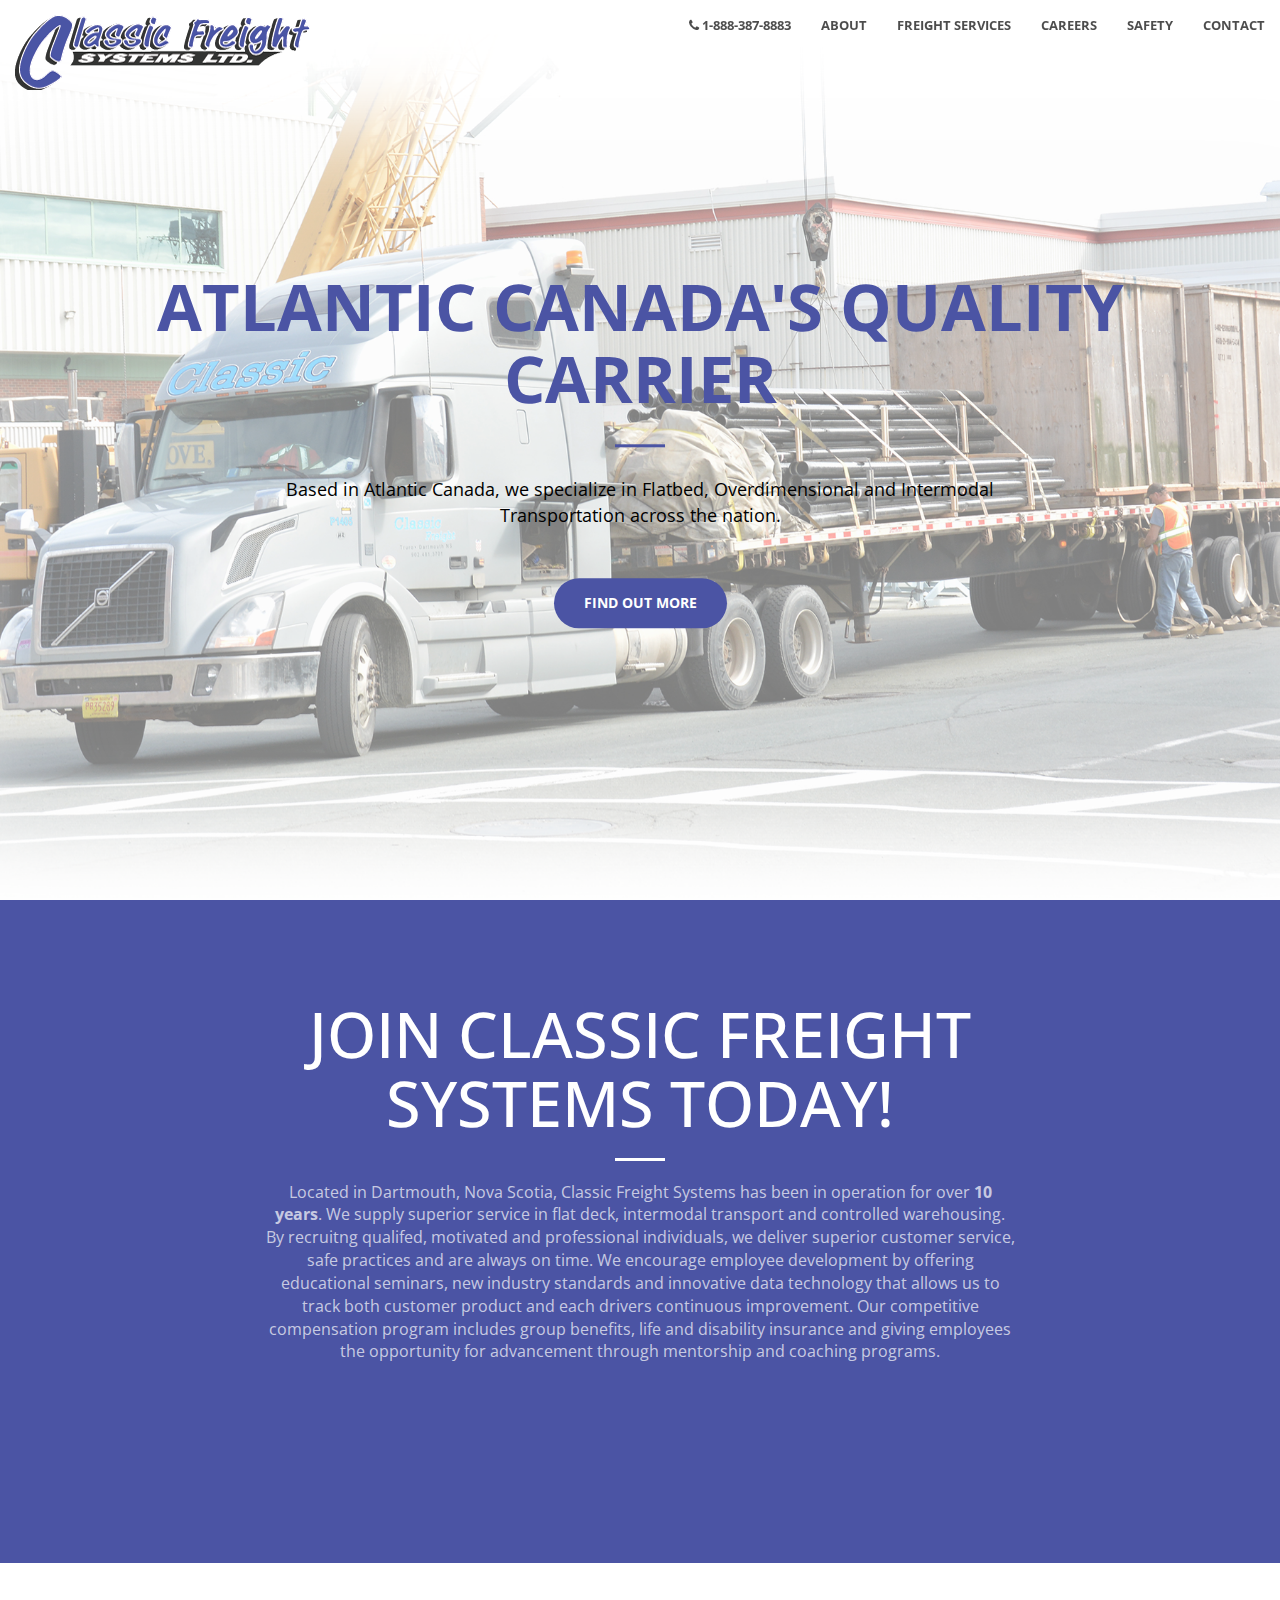
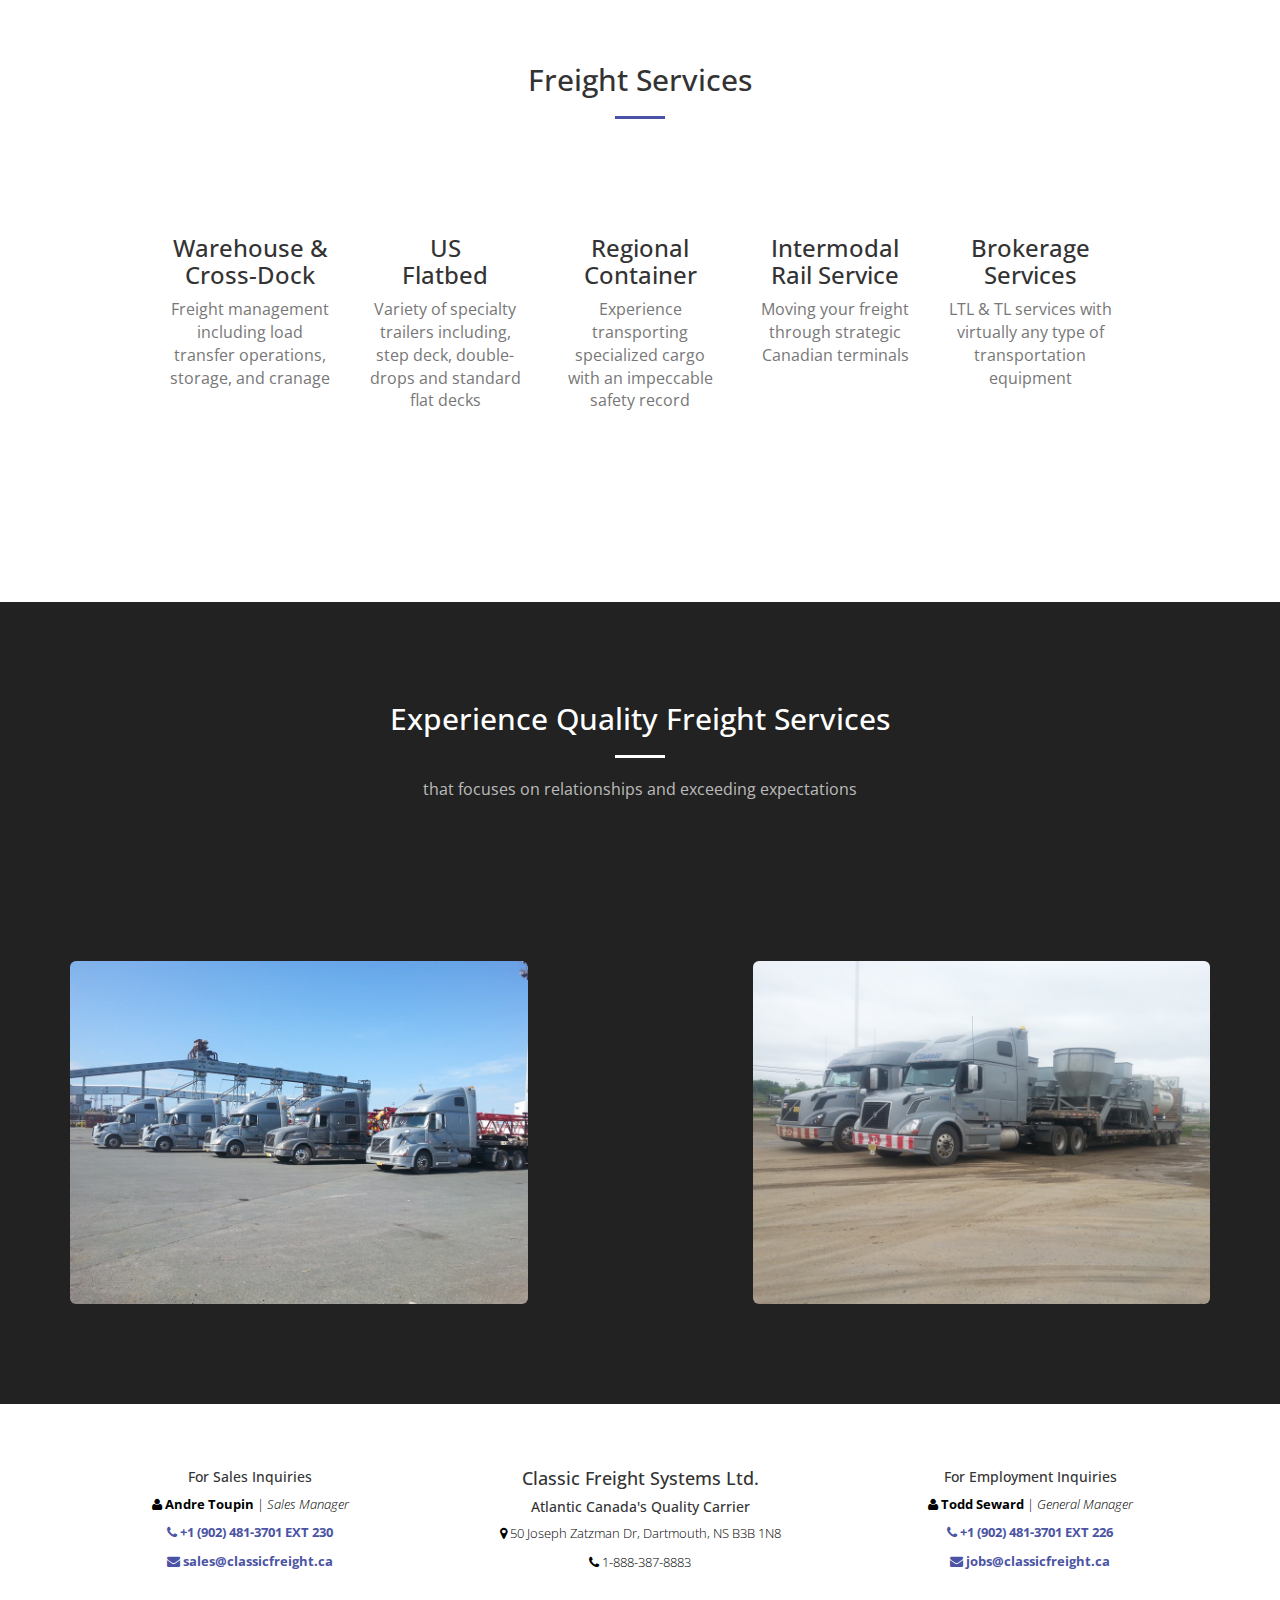
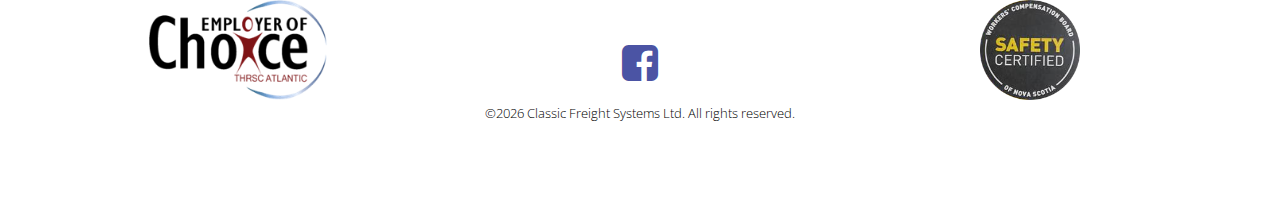
==== index.html @ ac95dd3b "New service and landing page updates" ====
<!DOCTYPE html>
<html lang="en">

<head>

    <meta charset="utf-8">
    <meta http-equiv="X-UA-Compatible" content="IE=edge">
    <meta name="viewport" content="width=device-width, initial-scale=1">
    <meta name="description" content="Specializing in flat deck, container and warehousing, our team of motivated customer centric employees deliver exceptional service with every move.">
    <meta name="author" content="https://github.com/rjkowalski">

    <title>Classic Freight | Atlantic Canada's Quality Carrier</title>

    <!-- Bootstrap Core CSS -->
    <link rel="stylesheet" href="assets/css/bootstrap.min.css" type="text/css">

    <!-- Custom Fonts -->
    <link href='https://fonts.googleapis.com/css?family=Open+Sans:300italic,400italic,600italic,700italic,800italic,400,300,600,700,800' rel='stylesheet' type='text/css'>
    <link rel="stylesheet" href="assets/font-awesome/css/font-awesome.min.css" type="text/css">

    <!-- Plugin CSS -->
    <link rel="stylesheet" href="assets/css/magnific-popup.css" type="text/css">

    <!-- Custom CSS -->
    <link rel="stylesheet" href="assets/css/creative.css" type="text/css">
    <link rel="stylesheet" href="assets/css/custom.css" type="text/css">
    <link rel="shortcut icon" href="assets/images/favicon.png">

    <!-- HTML5 Shim and Respond.js IE8 support of HTML5 elements and media queries -->
    <!-- WARNING: Respond.js doesn't work if you view the page via file:// -->
    <!--[if lt IE 9]>
        <script src="https://oss.maxcdn.com/libs/html5shiv/3.7.0/html5shiv.js"></script>
        <script src="https://oss.maxcdn.com/libs/respond.js/1.4.2/respond.min.js"></script>
    <![endif]-->
</head>

<body id="page-top">

    <nav id="mainNav" class="navbar navbar-default navbar-fixed-top">
        <div class="container-fluid">
            <!-- Brand and toggle get grouped for better mobile display -->
            <div class="navbar-header">
                <button type="button" class="navbar-toggle collapsed" data-toggle="collapse" data-target="#bs-example-navbar-collapse-1">
                    <span class="sr-only">Toggle navigation</span>
                    <span class="icon-bar"></span>
                    <span class="icon-bar"></span>
                    <span class="icon-bar"></span>
                </button>
                <a class="navbar-brand page-scroll" href="#page-top"><img src="assets/images/classic-freight-logo-75h.png" alt="Classic Freight Systems Ltd." height="75"></a>
            </div>

            <!-- Collect the nav links, forms, and other content for toggling -->
            <div class="collapse navbar-collapse" id="bs-example-navbar-collapse-1">
                <ul class="nav navbar-nav navbar-right">
                    <li>
                        <a class="page-scroll" href="tel:1-888-387-8883"><i class="fa fa-phone"></i>&nbsp;1-888-387-8883</a>
                    </li>
                    <li>
                        <a class="page-scroll" href="#about">About</a>
                    </li>
                    <li>
                        <a class="page-scroll" href="#services">Freight Services</a>
                    </li>
                    <li>
                        <a class="page-scroll" href="careers/index.html">Careers</a>
                    </li>
                    <li>
                        <a class="page-scroll" href="safety/index.html">Safety</a>
                    </li>
                    <li>
                        <a class="page-scroll" href="contact/index.html">Contact</a>
                    </li>
                </ul>
            </div>
            <!-- /.navbar-collapse -->
        </div>
        <!-- /.container-fluid -->
    </nav>

    <header>
        <div class="header-content">
            <div class="header-content-inner">
                <h1>Atlantic Canada's Quality Carrier</h1>
                <hr>
                <p>Based in Atlantic Canada, we specialize in Flatbed, Overdimensional and  Intermodal Transportation across the nation.</p>
                <a href="#about" class="btn btn-primary btn-xl page-scroll">Find Out More</a>
            </div>
        </div>
    </header>

    <section class="bg-primary" id="about">
        <div class="container">
            <div class="row">
                <div class="col-lg-8 col-lg-offset-2 text-center">
                    <h1 class="section-heading">JOIN CLASSIC FREIGHT SYSTEMS TODAY!</h1>
                    <hr class="light">
                    <p class="text-faded">Located in Dartmouth, Nova Scotia, Classic Freight Systems has been in operation for over <b>10 years</b>. We supply superior service in flat deck, intermodal transport and controlled warehousing. By recruitng qualifed, motivated and professional individuals, we deliver superior customer service, safe practices and are always on time. We encourage employee development by offering educational seminars, new industry standards and innovative data technology that allows us to track both customer product and each drivers continuous improvement. Our competitive compensation program includes group benefits, life and disability insurance and giving employees the opportunity for advancement through mentorship and coaching programs.</p><br><br>
                    <a href="careers/index.html" class="page-scroll btn btn-default btn-xl sr-button">Apply Today!</a>
                </div>
            </div>
        </div>
    </section>

    <section id="services">
        <div class="container">
            <div class="row">
                <div class="col-lg-12 text-center">
                    <h2 class="section-heading">Freight Services</h2>
                    <hr class="primary">
                </div>
            </div>
        </div>
        <div class="container">
            <div class="row">
                <div class="col-md-2 col-md-offset-1 text-center">
                    <div class="service-box">
                        <i class="fa fa-4x fa-cube text-primary sr-icons"></i>
                        <h3>Warehouse &amp; <br>Cross-Dock</h3>
                        <p class="text-muted">Freight management including load transfer operations, storage, and cranage</p>
                    </div>
                </div>
                <div class="col-md-2 text-center">
                    <div class="service-box">
                        <i class="fa fa-4x fa-truck text-primary sr-icons"></i>
                        <h3>US <br>Flatbed</h3>
                        <p class="text-muted">Variety of specialty trailers including, step deck, double-drops and standard flat decks</p>
                    </div>
                </div>
                <div class="col-md-2 text-center">
                    <div class="service-box">
                        <i class="fa fa-4x fa-road text-primary sr-icons"></i>
                        <h3>Regional <br>Container</h3>
                        <p class="text-muted">Experience transporting specialized cargo with an impeccable safety record</p>
                    </div>
                </div>
                <div class="col-md-2 text-center">
                    <div class="service-box">
                        <i class="fa fa-4x fa-ship text-primary sr-icons"></i>
                        <h3>Intermodal <br>Rail Service</h3>
                        <p class="text-muted">Moving your freight through strategic Canadian terminals</p>
                    </div>
                </div>
                <div class="col-md-2 text-center">
                    <div class="service-box">
                        <i class="fa fa-4x fa-exchange text-primary sr-icons"></i>
                        <h3>Brokerage <br>Services</h3>
                        <p class="text-muted">LTL &amp; TL services with virtually any type of transportation equipment</p>
                    </div>
                </div>
            </div>
            <br><br>
            <div class="row">
                <div class="call-to-action text-center">
                    <a href="services/index.html" class="btn btn-primary btn-xl sr-button">Learn More</a>
                </div>
            </div>
        </div>
    </section>

    <section class="bg-dark">
        <div class="container">
            <div class="row">
                <div class="col-lg-8 col-lg-offset-2 text-center">
                    <h2 class="section-heading">Experience Quality Freight Services</h2>
                    <hr class="light">
                    <p class="text-faded">that focuses on relationships and exceeding expectations</p><br><br>
                    <a href="contact/sales.html" class="page-scroll btn btn-default btn-xl sr-button">Book Now!</a><br><br><br><br>
                </div>
            </div>
            <div class="row popup-gallery">
                <div class="col-lg-5 col-lg-offset-1 col-sm-push-6 col-sm-6">
                    <a href="assets/images/home-photo-2.jpg">
                        <img class="img-responsive img-rounded" src="assets/images/home-photo-2.jpg">
                    </a>
                </div>
                <div class="col-lg-5 col-sm-pull-6 col-sm-6">
                    <a href="assets/images/home-photo-1.jpg">
                        <img class="img-responsive img-rounded" src="assets/images/home-photo-1.jpg">
                    </a>
                </div>
            </div>
        </div>
    </section>

    <footer>
          <section id="footer_teasers_wrapper">
               <div class="container">
                 <div class="row text-center">
                      <div class="footer_teaser col-sm-4 col-md-4">
                        <h5>For Sales Inquiries</h5>
                        <p><i class="fa fa-user"></i> <b>Andre Toupin</b> | <em>Sales Manager</em></p>
                        <p><a href="tel:+1 (902) 481-3701"><i class="fa fa-phone"></i> <b>+1 (902) 481-3701 EXT 230</a></b></p>
                        <p><a href="mailto:sales@classicfreight.ca"><i class="fa fa-envelope"></i> <b>sales@classicfreight.ca</a></b></p><br>
                        <div class="text-center">
                            <img src="assets/images/thrsc-atlantic.png" alt="Employer of Choice" height="100"><br><br>
                        </div>
                      </div>
                      <div class="footer_teaser col-sm-4 col-md-4">
                        <h4>Classic Freight Systems Ltd.</h4>
                        <h5>Atlantic Canada's Quality Carrier</h5>
                        <p><i class="fa fa-map-marker"></i>&nbsp;50 Joseph Zatzman Dr, Dartmouth, NS B3B 1N8</p>
                        <p><i class="fa fa-phone"></i>&nbsp;1-888-387-8883</p><br>
                        <div class="text-center">
                            <br><br>
                            <a href="https://www.facebook.com/Classicfreightsystems2011Ltd/"><i class="fa fa-facebook-square fa-3x"></i></a><br><br>
                            <p>&copy;<script>document.write(Date().substr(11,4))</script> Classic Freight Systems Ltd. All rights reserved.</p><br>
                        </div>
                      </div>
                      <div class="footer_teaser col-sm-4 col-md-4">
                        <h5>For Employment Inquiries</h5>
                        <p><i class="fa fa-user"></i> <b>Todd Seward</b> | <em>General Manager</em></p>
                        <p><a href="tel:+1 (902) 481-3701"><i class="fa fa-phone"></i> <b>+1 (902) 481-3701 EXT 226</a></b></p>
                        <p><a href="mailto:jobs@classicfreight.ca"><i class="fa fa-envelope"></i> <b>jobs@classicfreight.ca</a></b></p><br>
                        <div class="text-center">
                            <img src="assets/images/safety-certified.png" alt="WCBNS Safety Certified" height="100"><br><br>
                        </div>
                      </div>
                 </div>
               </div>
          </section>
     </footer>

    <!-- jQuery -->
    <script src="assets/js/jquery.js"></script>

    <!-- Bootstrap Core JavaScript -->
    <script src="assets/js/bootstrap.min.js"></script>

    <!-- Plugin JavaScript -->
    <script src="assets/js/scrollreveal.min.js"></script>
    <script src="assets/js/jquery.easing.min.js"></script>
    <script src="assets/js/jquery.fittext.js"></script>
    <script src="assets/js/jquery.magnific-popup.min.js"></script>

    <!-- Custom Theme JavaScript -->
    <script src="assets/js/creative.js"></script>

</body>

</html>
---- assets/css/creative.css ----
html,
body {
  height: 100%;
  width: 100%;
}
body {
  font-family: 'Open Sans', 'Helvetica Neue', Arial, sans-serif;
}
hr {
  border-color: #4b54a4;
  border-width: 3px;
  max-width: 50px;
}
hr.light {
  border-color: white;
}
a {
  -webkit-transition: all 0.35s;
  -moz-transition: all 0.35s;
  transition: all 0.35s;
  color: #4b54a4;
}
a:hover,
a:focus {
  color: #3b4281;
}
h1,
h2,
h3,
h4,
h5,
h6 {
  font-family: 'Open Sans', 'Helvetica Neue', Arial, sans-serif;
}
p {
  font-size: 16px;
}
.bg-primary {
  background-color: #4b54a4;
}
.bg-dark {
  background-color: #222;
  color: white;
}
.text-faded {
  color: rgba(255, 255, 255, 0.7);
}
.panel-info {
  border-color: #4b54a4;
}
section {
  padding: 100px 0;
}
aside {
  padding: 50px 0;
}
.no-padding {
  padding: 0;
}
.navbar-default {
  background-color: white;
  border-color: rgba(34, 34, 34, 0.05);
  font-family: 'Open Sans', 'Helvetica Neue', Arial, sans-serif;
  -webkit-transition: all 0.35s;
  -moz-transition: all 0.35s;
  transition: all 0.35s;
}
.navbar-default .navbar-header .navbar-brand {
  color: #4b54a4;
  font-family: 'Open Sans', 'Helvetica Neue', Arial, sans-serif;
  font-weight: 700;
  text-transform: uppercase;
}
.navbar-default .navbar-header .navbar-brand:hover,
.navbar-default .navbar-header .navbar-brand:focus {
  color: #3b4281;
}
.navbar-default .nav > li > a,
.navbar-default .nav > li > a:focus {
  text-transform: uppercase;
  font-weight: 700;
  font-size: 13px;
  color: #222;
}
.navbar-default .nav > li > a:hover,
.navbar-default .nav > li > a:focus:hover {
  color: #4b54a4;
}
.navbar-default .nav > li.active > a,
.navbar-default .nav > li.active > a:focus {
  color: #4b54a4 !important;
  background-color: transparent;
}
.navbar-default .nav > li.active > a:hover,
.navbar-default .nav > li.active > a:focus:hover {
  background-color: transparent;
}
@media (min-width: 768px) {
  .navbar-default {
    background-color: transparent;
    border-color: rgba(255, 255, 255, 0.3);
  }
  .navbar-default .navbar-header .navbar-brand {
    color: rgba(255, 255, 255, 0.7);
  }
  .navbar-default .navbar-header .navbar-brand:hover,
  .navbar-default .navbar-header .navbar-brand:focus {
    color: white;
  }
  .navbar-default .nav > li > a,
  .navbar-default .nav > li > a:focus {
    color: rgba(0, 0, 0, 0.7);
  }
  .navbar-default .nav > li > a:hover,
  .navbar-default .nav > li > a:focus:hover {
    color: #4b54a4;
  }
  .navbar-default.affix {
    background-color: white;
    border-color: rgba(34, 34, 34, 0.05);
  }
  .navbar-default.affix .navbar-header .navbar-brand {
    color: #4b54a4;
    font-size: 14px;
  }
  .navbar-default.affix .navbar-header .navbar-brand:hover,
  .navbar-default.affix .navbar-header .navbar-brand:focus {
    color: #3b4281;
  }
  .navbar-default.affix .nav > li > a,
  .navbar-default.affix .nav > li > a:focus {
    color: #222;
  }
  .navbar-default.affix .nav > li > a:hover,
  .navbar-default.affix .nav > li > a:focus:hover {
    color: #4b54a4;
  }
}
header {
  position: relative;
  width: 100%;
  min-height: auto;
  -webkit-background-size: cover;
  -moz-background-size: cover;
  background-size: cover;
  -o-background-size: cover;
  background-position: center;
  background-image: url('../images/classic-fr-trans-bg.png');
  text-align: center;
  color: white;
}
header .header-content {
  position: relative;
  text-align: center;
  padding: 100px 15px 100px;
  width: 100%;
}
header .header-content .header-content-inner h1 {
  font-weight: 700;
  text-transform: uppercase;
  margin-top: 0;
  margin-bottom: 0;
  color: #4b54a4;
}
header .header-content .header-content-inner hr {
  margin: 30px auto;
}
header .header-content .header-content-inner p {
  font-weight: 400;
  color: #000;
  font-size: 16px;
  margin-bottom: 50px;
}
@media (min-width: 768px) {
  header {
    min-height: 100%;
  }
  header .header-content {
    position: absolute;
    top: 50%;
    -webkit-transform: translateY(-50%);
    -ms-transform: translateY(-50%);
    transform: translateY(-50%);
    padding: 0 50px;
  }
  header .header-content .header-content-inner {
    max-width: 1000px;
    margin-left: auto;
    margin-right: auto;
  }
  header .header-content .header-content-inner p {
    font-size: 18px;
    max-width: 80%;
    margin-left: auto;
    margin-right: auto;
  }
}
.section-heading {
  margin-top: 0;
}
.service-box {
  max-width: 400px;
  margin: 50px auto 0;
}
@media (min-width: 992px) {
  .service-box {
    margin: 20px auto 0;
  }
}
.service-box p {
  margin-bottom: 0;
}
.portfolio-box {
  position: relative;
  display: block;
  max-width: 650px;
  margin: 0 auto;
}
.portfolio-box .portfolio-box-caption {
  color: white;
  opacity: 0;
  display: block;
  background: rgba(75, 84, 164, 0.9);
  position: absolute;
  bottom: 0;
  text-align: center;
  width: 100%;
  height: 100%;
  -webkit-transition: all 0.35s;
  -moz-transition: all 0.35s;
  transition: all 0.35s;
}
.portfolio-box .portfolio-box-caption .portfolio-box-caption-content {
  width: 100%;
  text-align: center;
  position: absolute;
  top: 50%;
  transform: translateY(-50%);
}
.portfolio-box .portfolio-box-caption .portfolio-box-caption-content .project-category,
.portfolio-box .portfolio-box-caption .portfolio-box-caption-content .project-name {
  font-family: 'Open Sans', 'Helvetica Neue', Arial, sans-serif;
  padding: 0 15px;
}
.portfolio-box .portfolio-box-caption .portfolio-box-caption-content .project-category {
  text-transform: uppercase;
  font-weight: 600;
  font-size: 14px;
}
.portfolio-box .portfolio-box-caption .portfolio-box-caption-content .project-name {
  font-size: 18px;
}
.portfolio-box:hover .portfolio-box-caption {
  opacity: 1;
}
.portfolio-box:focus {
  outline: none;
}
@media (min-width: 768px) {
  .portfolio-box .portfolio-box-caption .portfolio-box-caption-content .project-category {
    font-size: 16px;
  }
  .portfolio-box .portfolio-box-caption .portfolio-box-caption-content .project-name {
    font-size: 22px;
  }
}
.call-to-action h2 {
  margin: 0 auto 20px;
}
.text-primary {
  color: #4b54a4;
}
.no-gutter > [class*='col-'] {
  padding-right: 0;
  padding-left: 0;
}
.btn-default {
  color: #222;
  background-color: white;
  border-color: white;
  -webkit-transition: all 0.35s;
  -moz-transition: all 0.35s;
  transition: all 0.35s;
}
.btn-default:hover,
.btn-default:focus,
.btn-default.focus,
.btn-default:active,
.btn-default.active,
.open > .dropdown-toggle.btn-default {
  color: #222;
  background-color: #f2f2f2;
  border-color: #ededed;
}
.btn-default:active,
.btn-default.active,
.open > .dropdown-toggle.btn-default {
  background-image: none;
}
.btn-default.disabled,
.btn-default[disabled],
fieldset[disabled] .btn-default,
.btn-default.disabled:hover,
.btn-default[disabled]:hover,
fieldset[disabled] .btn-default:hover,
.btn-default.disabled:focus,
.btn-default[disabled]:focus,
fieldset[disabled] .btn-default:focus,
.btn-default.disabled.focus,
.btn-default[disabled].focus,
fieldset[disabled] .btn-default.focus,
.btn-default.disabled:active,
.btn-default[disabled]:active,
fieldset[disabled] .btn-default:active,
.btn-default.disabled.active,
.btn-default[disabled].active,
fieldset[disabled] .btn-default.active {
  background-color: white;
  border-color: white;
}
.btn-default .badge {
  color: white;
  background-color: #222;
}
.btn-primary {
  color: white;
  background-color: #4b54a4;
  border-color: #4b54a4;
  -webkit-transition: all 0.35s;
  -moz-transition: all 0.35s;
  transition: all 0.35s;
}
.btn-primary:hover,
.btn-primary:focus,
.btn-primary.focus,
.btn-primary:active,
.btn-primary.active,
.open > .dropdown-toggle.btn-primary {
  color: white;
  background-color: #434b93;
  border-color: #40478c;
}
.btn-primary:active,
.btn-primary.active,
.open > .dropdown-toggle.btn-primary {
  background-image: none;
}
.btn-primary.disabled,
.btn-primary[disabled],
fieldset[disabled] .btn-primary,
.btn-primary.disabled:hover,
.btn-primary[disabled]:hover,
fieldset[disabled] .btn-primary:hover,
.btn-primary.disabled:focus,
.btn-primary[disabled]:focus,
fieldset[disabled] .btn-primary:focus,
.btn-primary.disabled.focus,
.btn-primary[disabled].focus,
fieldset[disabled] .btn-primary.focus,
.btn-primary.disabled:active,
.btn-primary[disabled]:active,
fieldset[disabled] .btn-primary:active,
.btn-primary.disabled.active,
.btn-primary[disabled].active,
fieldset[disabled] .btn-primary.active {
  background-color: #4b54a4;
  border-color: #4b54a4;
}
.btn-primary .badge {
  color: #4b54a4;
  background-color: white;
}
.btn-alt {
  color: #4b54a4;
  background-color: white;
  border-color: #4b54a4;
  -webkit-transition: all 0.35s;
  -moz-transition: all 0.35s;
  transition: all 0.35s;
}
.btn-alt:hover,
.btn-alt:focus,
.btn-alt.focus,
.btn-alt:active,
.btn-alt.active,
.open > .dropdown-toggle.btn-alt {
  color: #4b54a4;
  background-color: #f2f2f2;
  border-color: #40478c;
}
.btn-alt:active,
.btn-alt.active,
.open > .dropdown-toggle.btn-alt {
  background-image: none;
}
.btn-alt.disabled,
.btn-alt[disabled],
fieldset[disabled] .btn-alt,
.btn-alt.disabled:hover,
.btn-alt[disabled]:hover,
fieldset[disabled] .btn-alt:hover,
.btn-alt.disabled:focus,
.btn-alt[disabled]:focus,
fieldset[disabled] .btn-alt:focus,
.btn-alt.disabled.focus,
.btn-alt[disabled].focus,
fieldset[disabled] .btn-alt.focus,
.btn-alt.disabled:active,
.btn-alt[disabled]:active,
fieldset[disabled] .btn-alt:active,
.btn-alt.disabled.active,
.btn-alt[disabled].active,
fieldset[disabled] .btn-alt.active {
  background-color: white;
  border-color: #4b54a4;
}
.btn-alt .badge {
  color: white;
  background-color: #4b54a4;
}
.btn {
  font-family: 'Open Sans', 'Helvetica Neue', Arial, sans-serif;
  border: none;
  border-radius: 300px;
  font-weight: 700;
  text-transform: uppercase;
}
.btn-xl {
  padding: 15px 30px;
}
::-moz-selection {
  color: white;
  text-shadow: none;
  background: #222;
}
::selection {
  color: white;
  text-shadow: none;
  background: #222;
}
img::selection {
  color: white;
  background: transparent;
}
img::-moz-selection {
  color: white;
  background: transparent;
}
body {
  webkit-tap-highlight-color: #222;
}

/*# sourceMappingURL=creative.css.map */
---- assets/css/custom.css ----
#footer_teasers_wrapper {
  padding: 55px 0;
}
#footer_teasers_wrapper .footer_teaser h3 {
  font-size: 16px;
  line-height: 18px;
  padding: 0 0 12px 0;
  margin: 20px 0 20px 0;
  border-bottom: solid 0px #000;
  color: #000;
  font-weight: 800;
  text-transform: uppercase;
}
#footer_teasers_wrapper .footer_teaser p {
  font-size: 13px;
  color: #000;
  font-weight: 300;
}

copyright {
  border-top: solid 1px #000;
  padding: 15px 0;
  background-color: rgba(0, 0, 0, 0.5);
  font-weight: 300;
  color: #000;
  font-size: 13px;
}

hr.full {
    max-width: 100%;
}

/* =Career Page elements
-------------------------------------------------------------- */
.career_teaser {
  border-radius: 6px 0 0 6px;
  overflow: hidden;
  margin: 0 0 60px 0px;
  background-color: #ffffff;
}
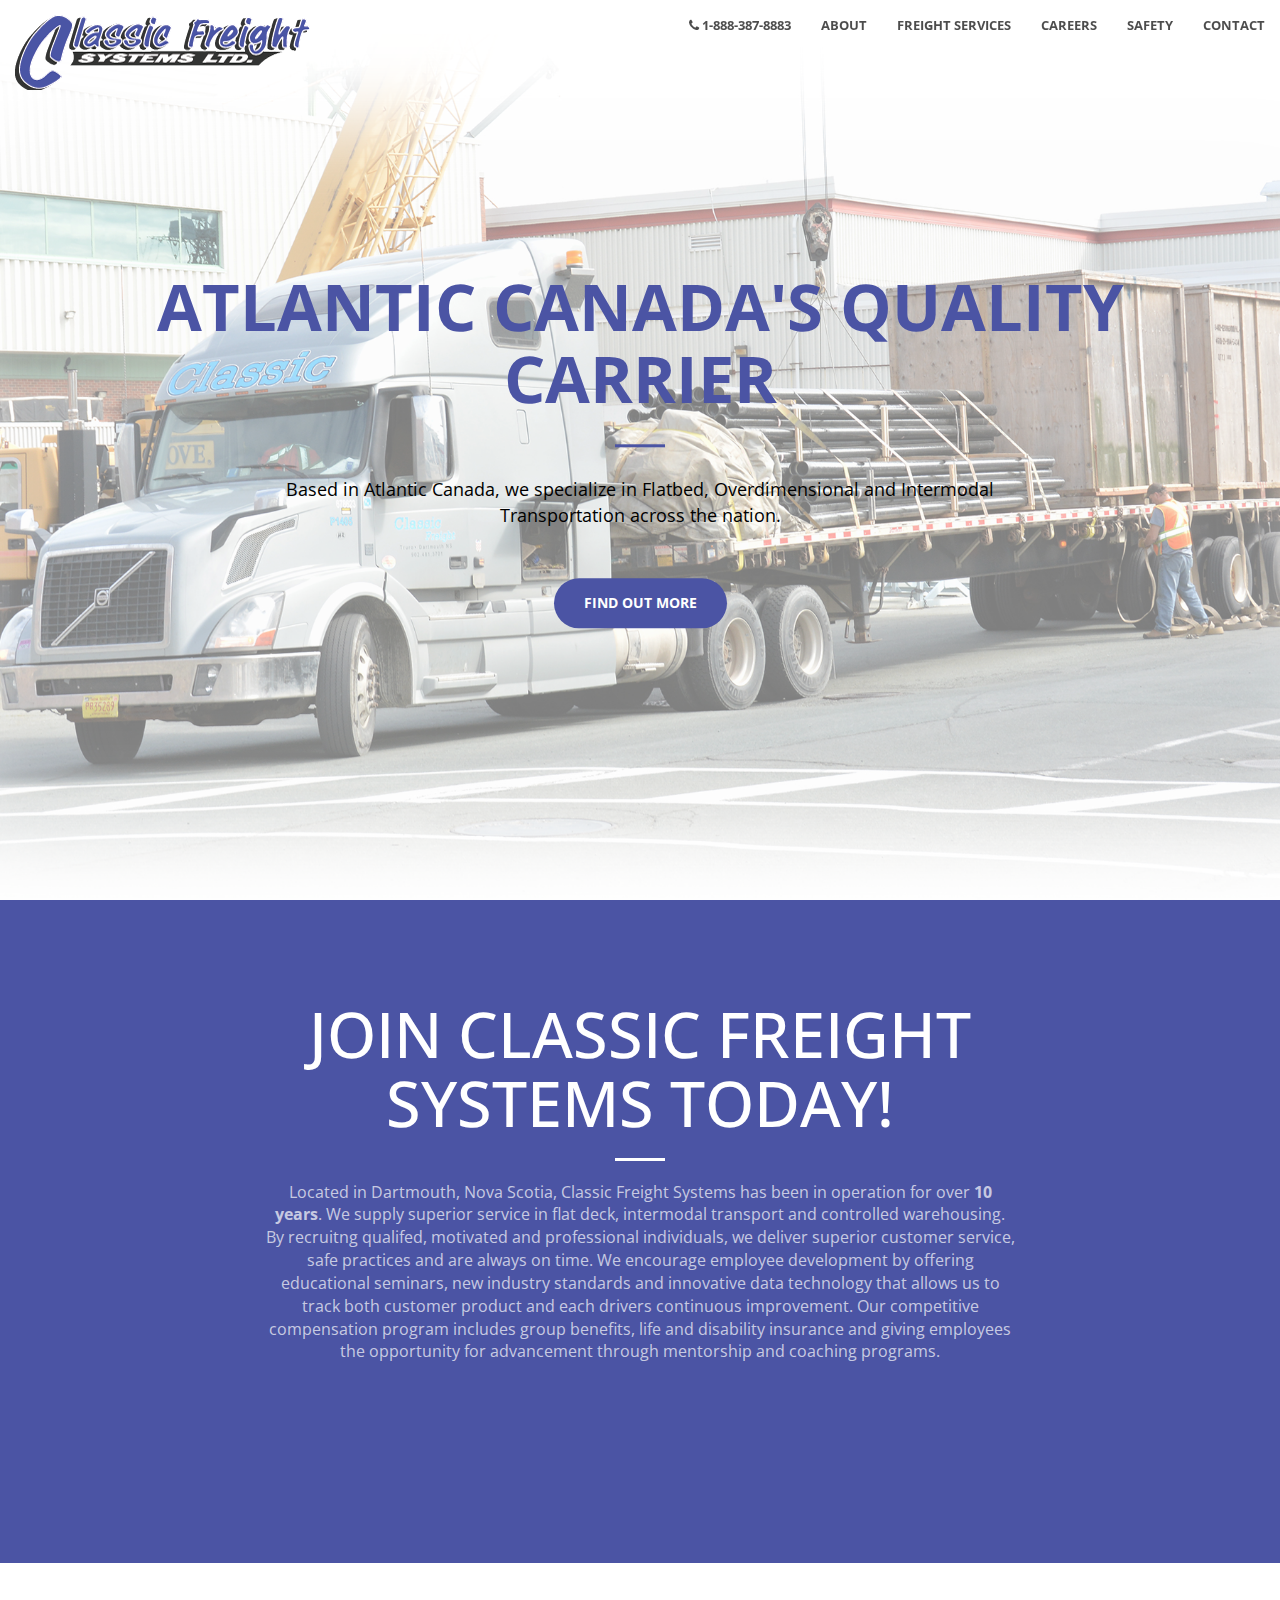
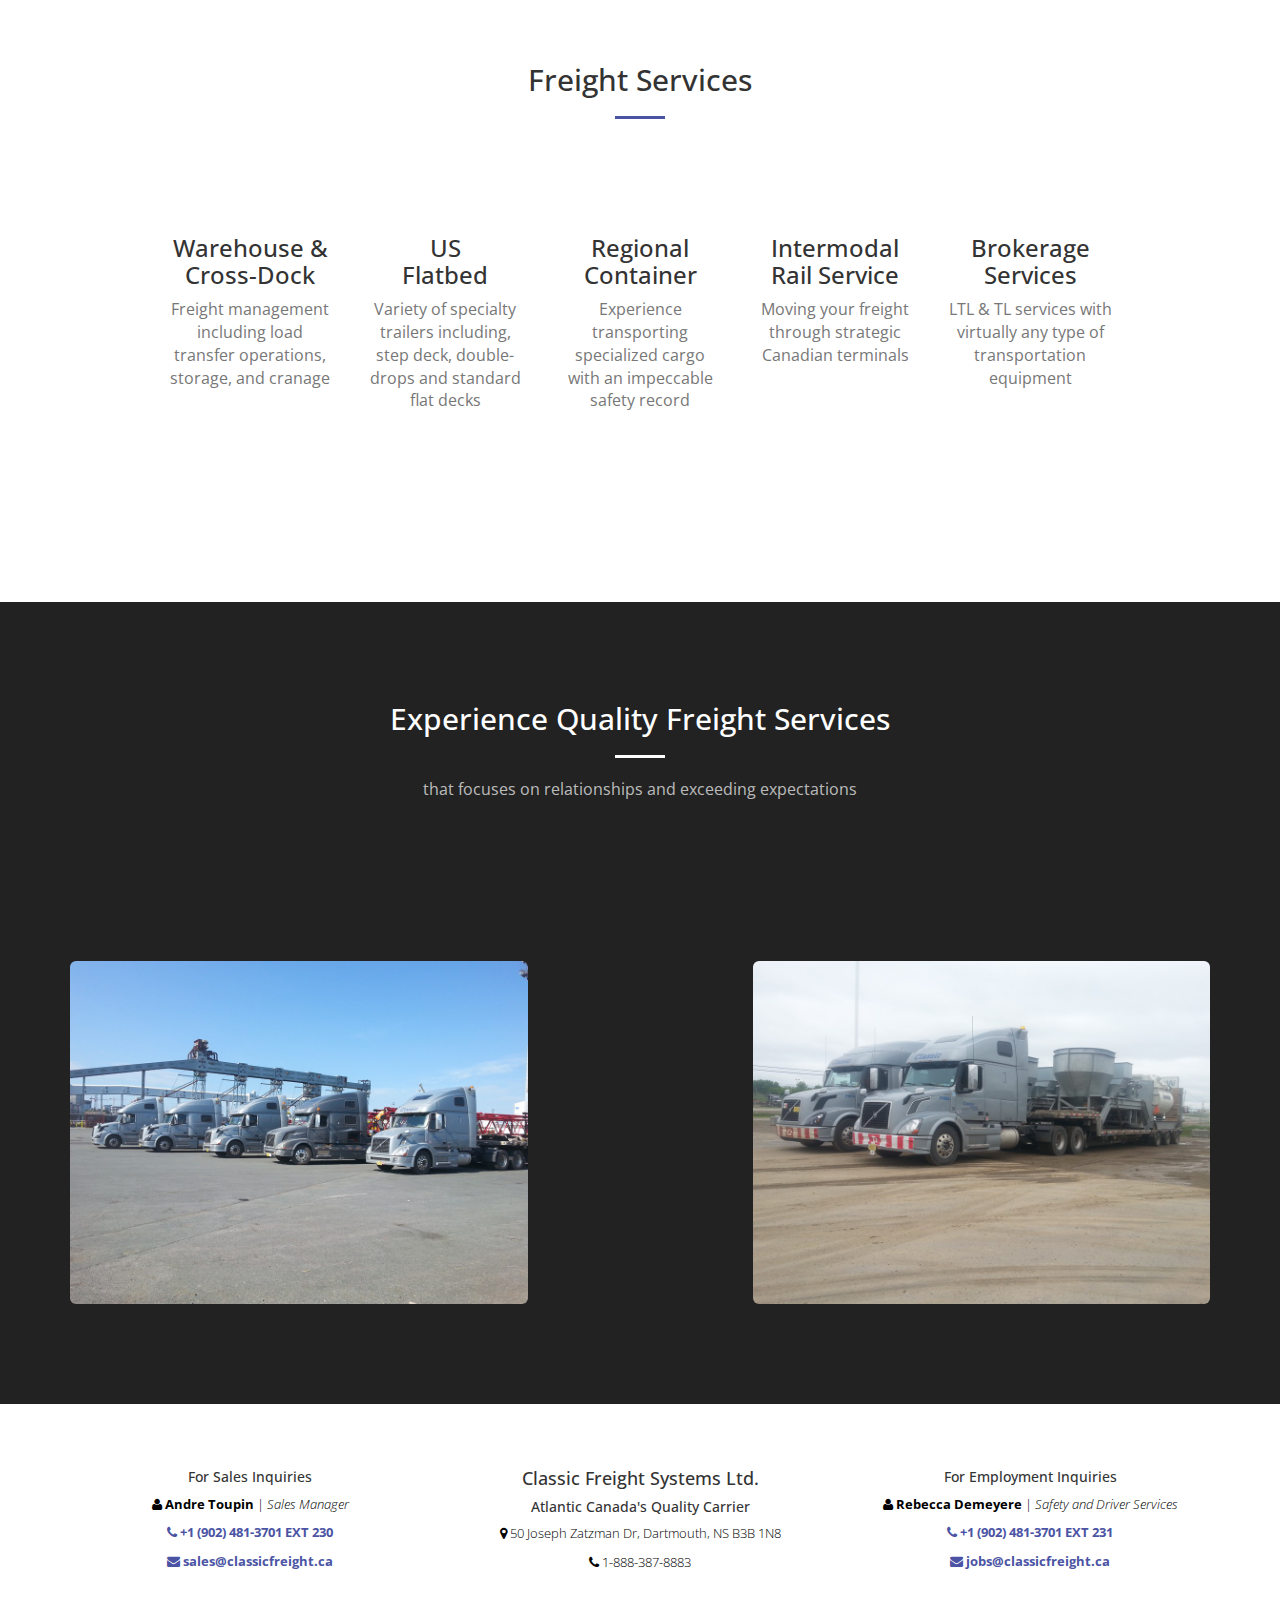
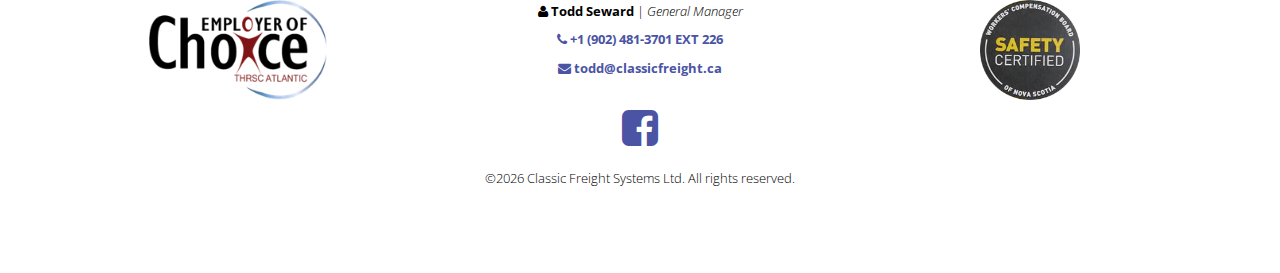
==== commit 08742083: "Updated Career contact and Footer" ====
--- a/index.html
+++ b/index.html
@@ -201,15 +201,17 @@
                         <p><i class="fa fa-map-marker"></i>&nbsp;50 Joseph Zatzman Dr, Dartmouth, NS B3B 1N8</p>
                         <p><i class="fa fa-phone"></i>&nbsp;1-888-387-8883</p><br>
                         <div class="text-center">
-                            <br><br>
+                            <p><i class="fa fa-user"></i> <b>Todd Seward</b> | <em>General Manager</em></p>
+                            <p><a href="tel:+1 (902) 481-3701"><i class="fa fa-phone"></i> <b>+1 (902) 481-3701 EXT 226</a></b></p>
+                            <p><a href="mailto:todd@classicfreight.ca"><i class="fa fa-envelope"></i> <b>todd@classicfreight.ca</a></b></p><br>
                             <a href="https://www.facebook.com/Classicfreightsystems2011Ltd/"><i class="fa fa-facebook-square fa-3x"></i></a><br><br>
                             <p>&copy;<script>document.write(Date().substr(11,4))</script> Classic Freight Systems Ltd. All rights reserved.</p><br>
                         </div>
                       </div>
                       <div class="footer_teaser col-sm-4 col-md-4">
                         <h5>For Employment Inquiries</h5>
-                        <p><i class="fa fa-user"></i> <b>Todd Seward</b> | <em>General Manager</em></p>
-                        <p><a href="tel:+1 (902) 481-3701"><i class="fa fa-phone"></i> <b>+1 (902) 481-3701 EXT 226</a></b></p>
+                        <p><i class="fa fa-user"></i> <b>Rebecca Demeyere</b> | <em>Safety and Driver Services</em></p>
+                        <p><a href="tel:+1 (902) 481-3701"><i class="fa fa-phone"></i> <b>+1 (902) 481-3701 EXT 231</a></b></p>
                         <p><a href="mailto:jobs@classicfreight.ca"><i class="fa fa-envelope"></i> <b>jobs@classicfreight.ca</a></b></p><br>
                         <div class="text-center">
                             <img src="assets/images/safety-certified.png" alt="WCBNS Safety Certified" height="100"><br><br>
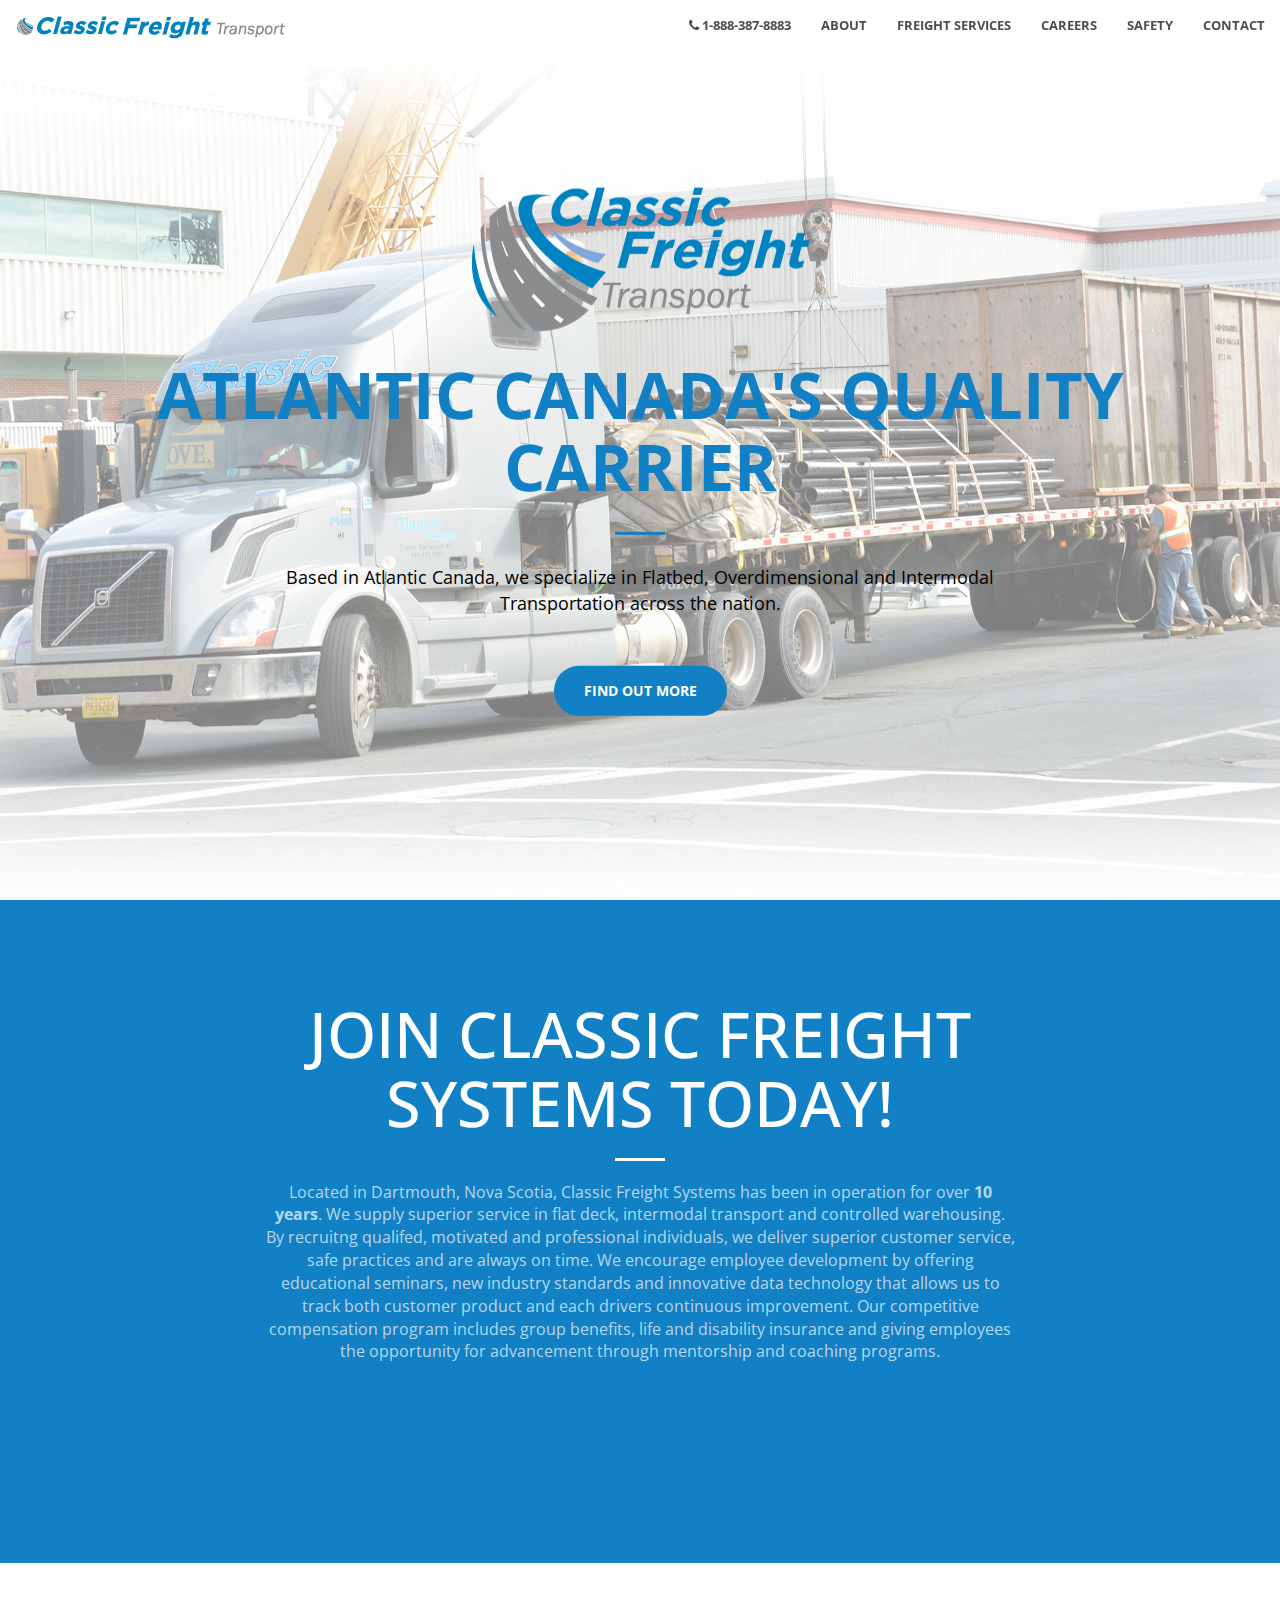
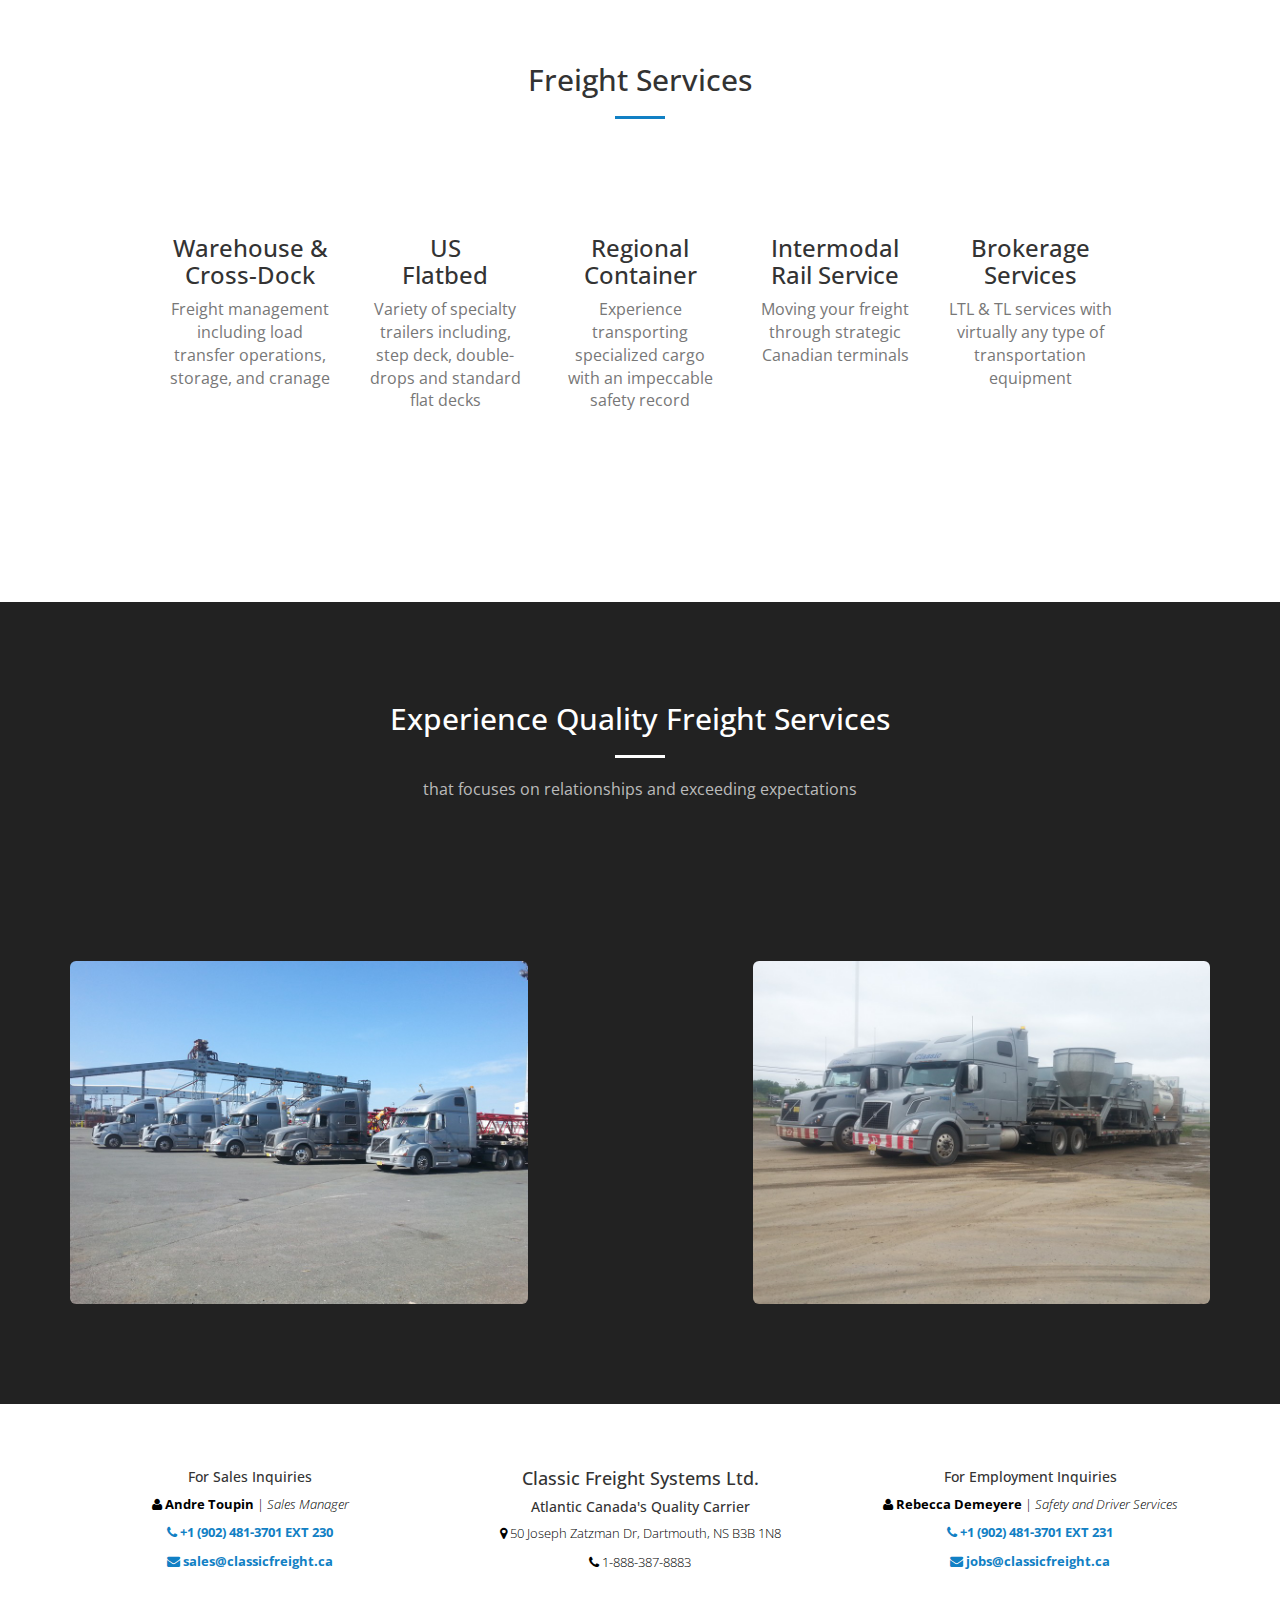
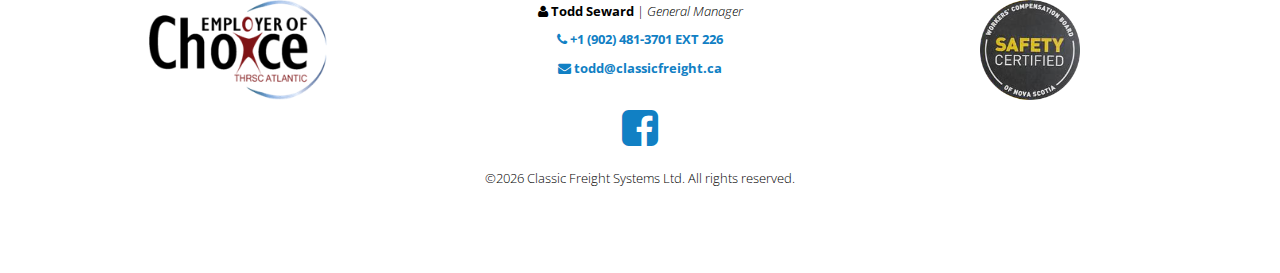
==== commit caf619ce: "New logo and theme color" ====
--- a/index.html
+++ b/index.html
@@ -46,7 +46,7 @@
                     <span class="icon-bar"></span>
                     <span class="icon-bar"></span>
                 </button>
-                <a class="navbar-brand page-scroll" href="#page-top"><img src="assets/images/classic-freight-logo-75h.png" alt="Classic Freight Systems Ltd." height="75"></a>
+                <a class="navbar-brand page-scroll" href="#page-top"><img src="assets/images/classic-freight-logo-new-25h.png" alt="Classic Freight Systems Ltd." height="25"></a>
             </div>
 
             <!-- Collect the nav links, forms, and other content for toggling -->
@@ -80,6 +80,7 @@
     <header>
         <div class="header-content">
             <div class="header-content-inner">
+                <img src="assets/images/classic-freight-logo-new-150h.png" alt="Classic Freight Systems Ltd." height="150" style="margin-bottom:25px;">
                 <h1>Atlantic Canada's Quality Carrier</h1>
                 <hr>
                 <p>Based in Atlantic Canada, we specialize in Flatbed, Overdimensional and  Intermodal Transportation across the nation.</p>
--- a/assets/css/creative.css
+++ b/assets/css/creative.css
@@ -7,7 +7,7 @@
   font-family: 'Open Sans', 'Helvetica Neue', Arial, sans-serif;
 }
 hr {
-  border-color: #4b54a4;
+  border-color: #1180c4;
   border-width: 3px;
   max-width: 50px;
 }
@@ -18,11 +18,11 @@
   -webkit-transition: all 0.35s;
   -moz-transition: all 0.35s;
   transition: all 0.35s;
-  color: #4b54a4;
+  color: #1180c4;
 }
 a:hover,
 a:focus {
-  color: #3b4281;
+  color: #0d6195;
 }
 h1,
 h2,
@@ -36,7 +36,7 @@
   font-size: 16px;
 }
 .bg-primary {
-  background-color: #4b54a4;
+  background-color: #1180c4;
 }
 .bg-dark {
   background-color: #222;
@@ -46,7 +46,7 @@
   color: rgba(255, 255, 255, 0.7);
 }
 .panel-info {
-  border-color: #4b54a4;
+  border-color: #1180c4;
 }
 section {
   padding: 100px 0;
@@ -66,14 +66,14 @@
   transition: all 0.35s;
 }
 .navbar-default .navbar-header .navbar-brand {
-  color: #4b54a4;
+  color: #1180c4;
   font-family: 'Open Sans', 'Helvetica Neue', Arial, sans-serif;
   font-weight: 700;
   text-transform: uppercase;
 }
 .navbar-default .navbar-header .navbar-brand:hover,
 .navbar-default .navbar-header .navbar-brand:focus {
-  color: #3b4281;
+  color: #0d6195;
 }
 .navbar-default .nav > li > a,
 .navbar-default .nav > li > a:focus {
@@ -84,11 +84,11 @@
 }
 .navbar-default .nav > li > a:hover,
 .navbar-default .nav > li > a:focus:hover {
-  color: #4b54a4;
+  color: #1180c4;
 }
 .navbar-default .nav > li.active > a,
 .navbar-default .nav > li.active > a:focus {
-  color: #4b54a4 !important;
+  color: #1180c4 !important;
   background-color: transparent;
 }
 .navbar-default .nav > li.active > a:hover,
@@ -113,19 +113,19 @@
   }
   .navbar-default .nav > li > a:hover,
   .navbar-default .nav > li > a:focus:hover {
-    color: #4b54a4;
+    color: #1180c4;
   }
   .navbar-default.affix {
     background-color: white;
     border-color: rgba(34, 34, 34, 0.05);
   }
   .navbar-default.affix .navbar-header .navbar-brand {
-    color: #4b54a4;
+    color: #1180c4;
     font-size: 14px;
   }
   .navbar-default.affix .navbar-header .navbar-brand:hover,
   .navbar-default.affix .navbar-header .navbar-brand:focus {
-    color: #3b4281;
+    color: #0d6195;
   }
   .navbar-default.affix .nav > li > a,
   .navbar-default.affix .nav > li > a:focus {
@@ -133,7 +133,7 @@
   }
   .navbar-default.affix .nav > li > a:hover,
   .navbar-default.affix .nav > li > a:focus:hover {
-    color: #4b54a4;
+    color: #1180c4;
   }
 }
 header {
@@ -160,7 +160,7 @@
   text-transform: uppercase;
   margin-top: 0;
   margin-bottom: 0;
-  color: #4b54a4;
+  color: #1180c4;
 }
 header .header-content .header-content-inner hr {
   margin: 30px auto;
@@ -220,7 +220,7 @@
   color: white;
   opacity: 0;
   display: block;
-  background: rgba(75, 84, 164, 0.9);
+  background: rgba(17, 128, 196, 0.9);
   position: absolute;
   bottom: 0;
   text-align: center;
@@ -268,7 +268,7 @@
   margin: 0 auto 20px;
 }
 .text-primary {
-  color: #4b54a4;
+  color: #1180c4;
 }
 .no-gutter > [class*='col-'] {
   padding-right: 0;
@@ -324,8 +324,8 @@
 }
 .btn-primary {
   color: white;
-  background-color: #4b54a4;
-  border-color: #4b54a4;
+  background-color: #1180c4;
+  border-color: #1180c4;
   -webkit-transition: all 0.35s;
   -moz-transition: all 0.35s;
   transition: all 0.35s;
@@ -337,8 +337,8 @@
 .btn-primary.active,
 .open > .dropdown-toggle.btn-primary {
   color: white;
-  background-color: #434b93;
-  border-color: #40478c;
+  background-color: #0f71ad;
+  border-color: #0e6ba3;
 }
 .btn-primary:active,
 .btn-primary.active,
@@ -363,17 +363,17 @@
 .btn-primary.disabled.active,
 .btn-primary[disabled].active,
 fieldset[disabled] .btn-primary.active {
-  background-color: #4b54a4;
-  border-color: #4b54a4;
+  background-color: #1180c4;
+  border-color: #1180c4;
 }
 .btn-primary .badge {
-  color: #4b54a4;
+  color: #1180c4;
   background-color: white;
 }
 .btn-alt {
-  color: #4b54a4;
-  background-color: white;
-  border-color: #4b54a4;
+  color: #1180c4;
+  background-color: white;
+  border-color: #1180c4;
   -webkit-transition: all 0.35s;
   -moz-transition: all 0.35s;
   transition: all 0.35s;
@@ -384,9 +384,9 @@
 .btn-alt:active,
 .btn-alt.active,
 .open > .dropdown-toggle.btn-alt {
-  color: #4b54a4;
+  color: #1180c4;
   background-color: #f2f2f2;
-  border-color: #40478c;
+  border-color: #0e6ba3;
 }
 .btn-alt:active,
 .btn-alt.active,
@@ -412,11 +412,11 @@
 .btn-alt[disabled].active,
 fieldset[disabled] .btn-alt.active {
   background-color: white;
-  border-color: #4b54a4;
+  border-color: #1180c4;
 }
 .btn-alt .badge {
   color: white;
-  background-color: #4b54a4;
+  background-color: #1180c4;
 }
 .btn {
   font-family: 'Open Sans', 'Helvetica Neue', Arial, sans-serif;
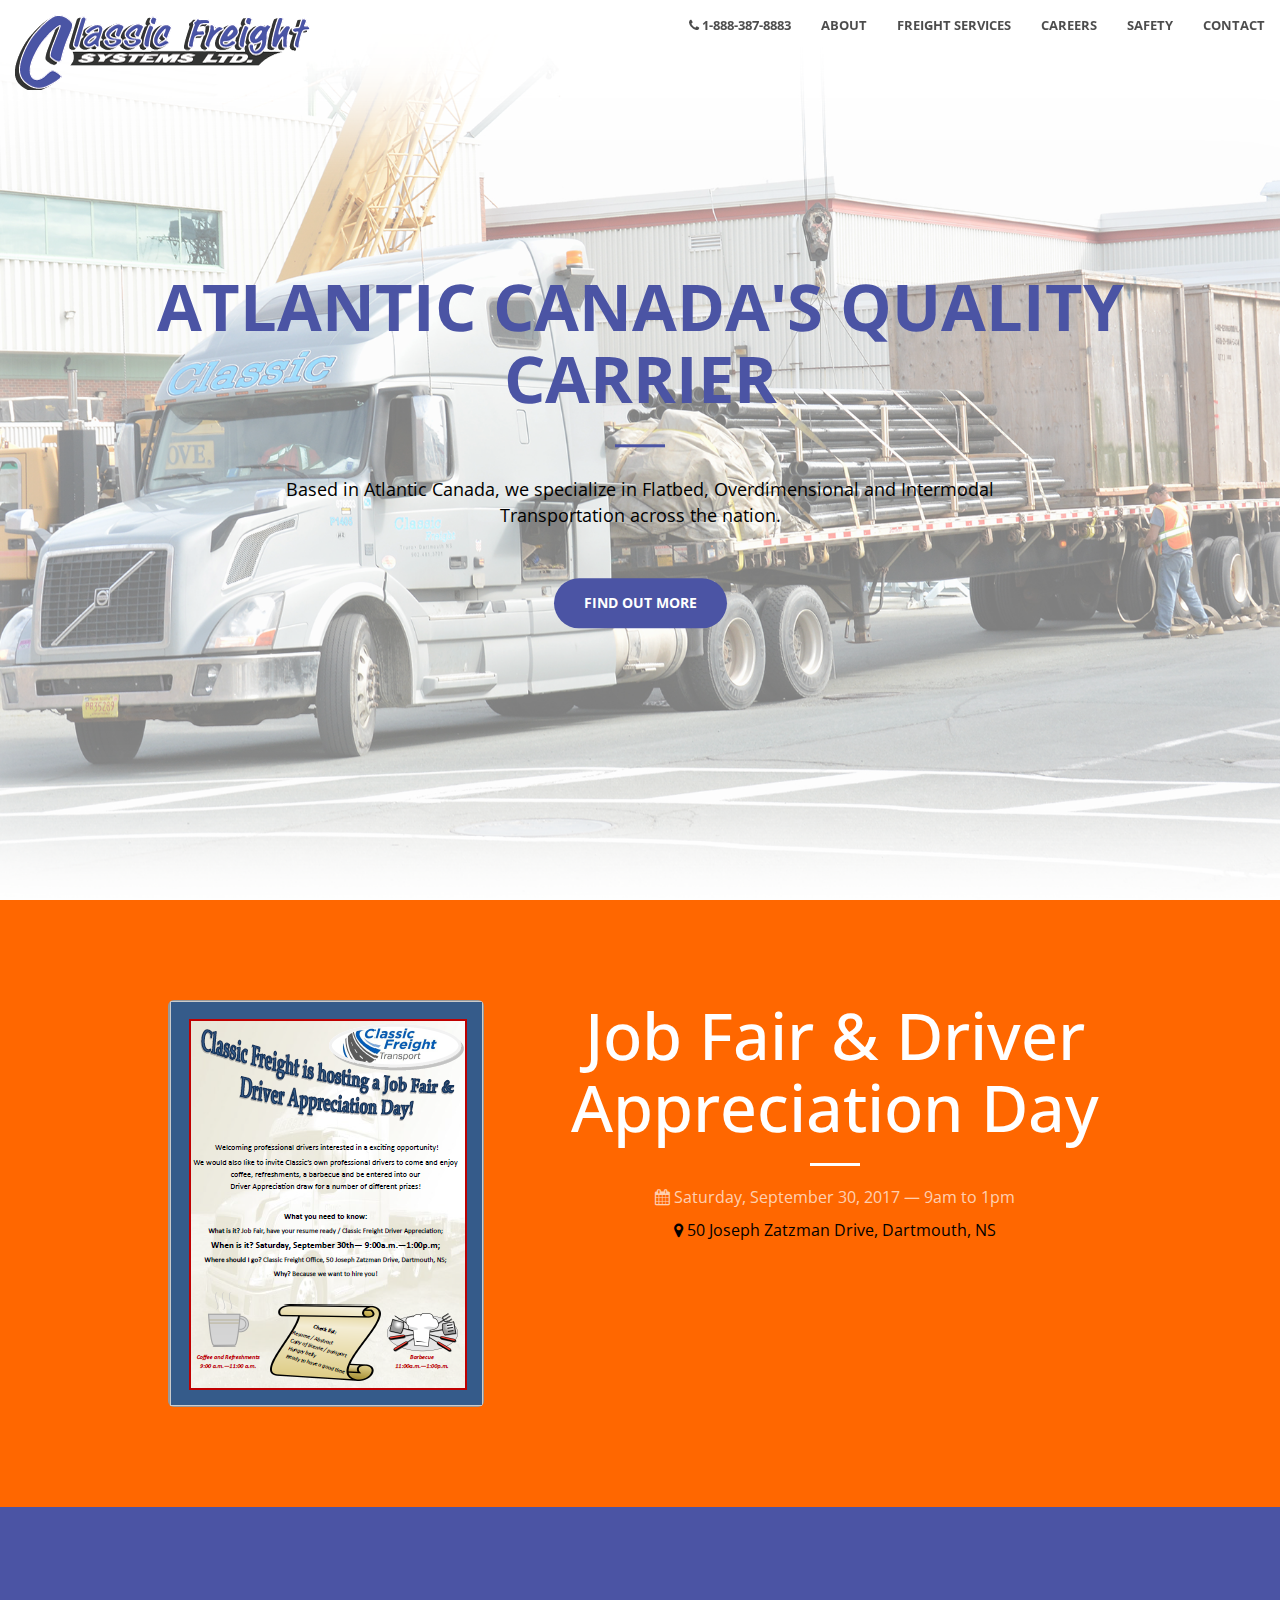
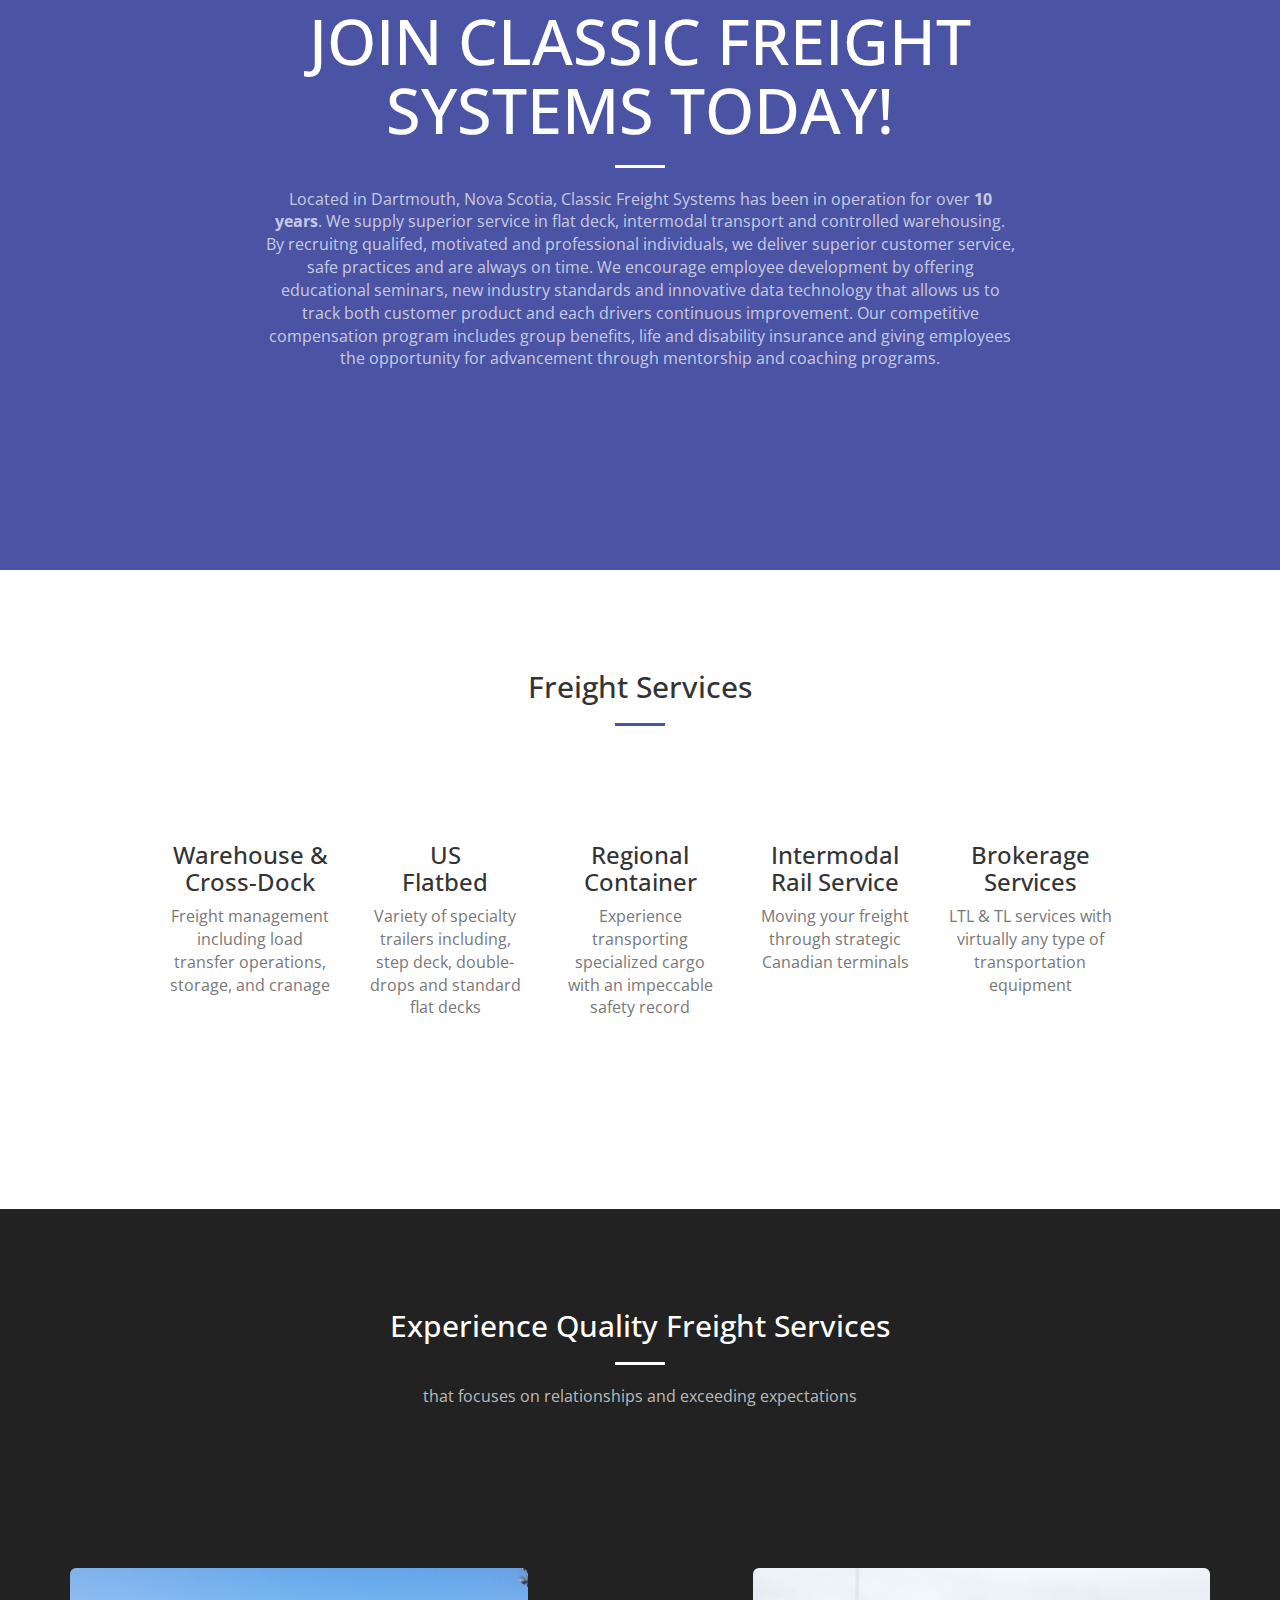
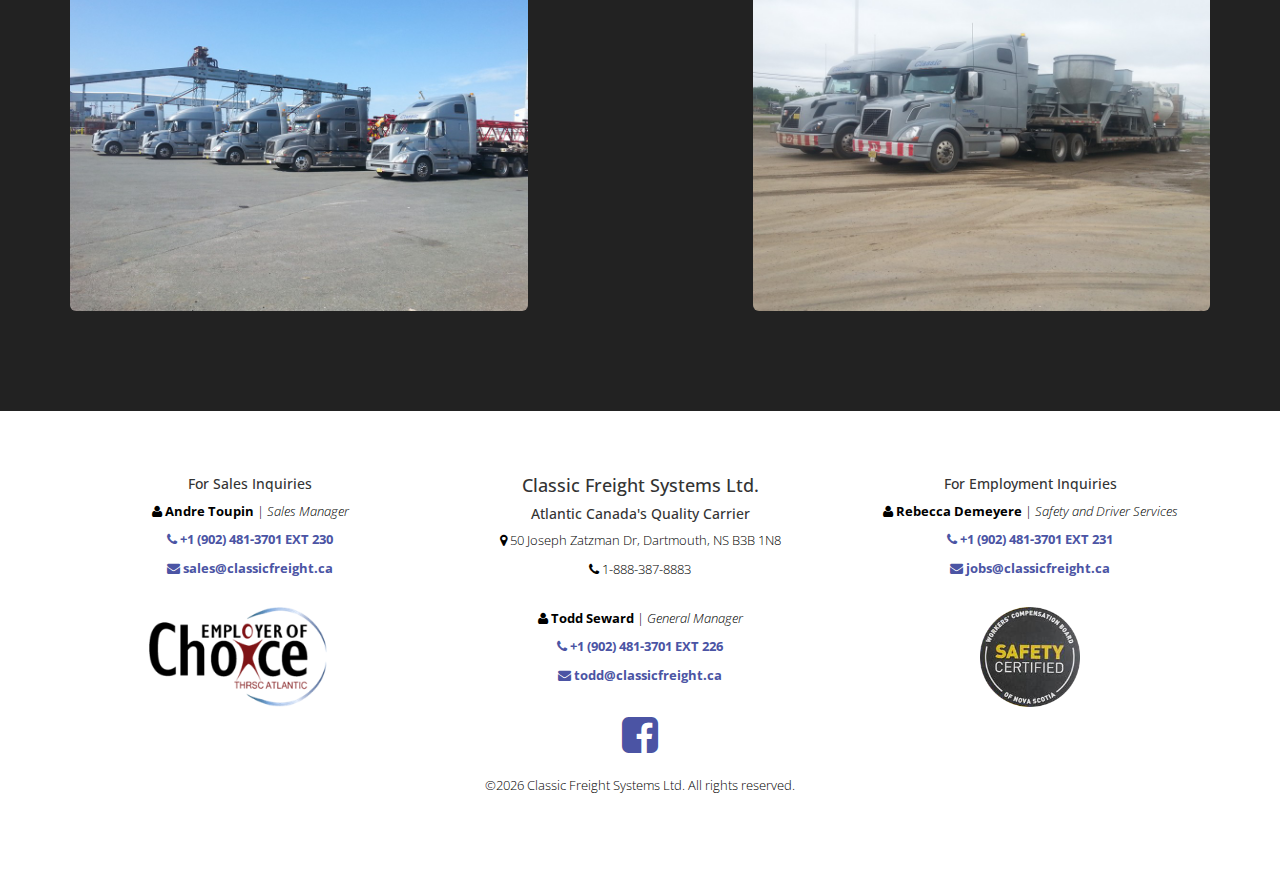
==== commit 4e2fa168: "Revert "New logo and theme color"" ====
--- a/index.html
+++ b/index.html
@@ -46,7 +46,7 @@
                     <span class="icon-bar"></span>
                     <span class="icon-bar"></span>
                 </button>
-                <a class="navbar-brand page-scroll" href="#page-top"><img src="assets/images/classic-freight-logo-new-25h.png" alt="Classic Freight Systems Ltd." height="25"></a>
+                <a class="navbar-brand page-scroll" href="#page-top"><img src="assets/images/classic-freight-logo-75h.png" alt="Classic Freight Systems Ltd." height="75"></a>
             </div>
 
             <!-- Collect the nav links, forms, and other content for toggling -->
@@ -80,7 +80,6 @@
     <header>
         <div class="header-content">
             <div class="header-content-inner">
-                <img src="assets/images/classic-freight-logo-new-150h.png" alt="Classic Freight Systems Ltd." height="150" style="margin-bottom:25px;">
                 <h1>Atlantic Canada's Quality Carrier</h1>
                 <hr>
                 <p>Based in Atlantic Canada, we specialize in Flatbed, Overdimensional and  Intermodal Transportation across the nation.</p>
@@ -88,6 +87,28 @@
             </div>
         </div>
     </header>
+
+    <section class="bg-focus">
+        <div class="container">
+            <div class="row text-center">
+              <div class="">
+                  <div class="col-sm-4 col-sm-push-1">
+                      <a href="job-fair.html">
+                          <img class="img-responsive img-rounded" src="assets/images/job-fair.png">
+                      </a>
+                  </div>
+              </div>
+                <div class="">
+                    <h1 class="section-heading">Job Fair &amp; Driver Appreciation Day</h1>
+                    <hr class="light">
+                    <p class="text-faded"><i class="fa fa-calendar"></i>&nbsp;Saturday, September 30, 2017 — 9am to 1pm</p>
+                    <p class="text-black"><i class="fa fa-map-marker"></i>&nbsp;50 Joseph Zatzman Drive, Dartmouth, NS</p><br><br>
+                    <a target="_blank" href="assets/pdf/Classic-Freight-Sept30-Job-Fair.pdf" class="page-scroll btn btn-alt btn-xl sr-button">View Brochure</a>&nbsp;&nbsp;
+                    <a href="job-fair.html" class="page-scroll btn btn-primary btn-xl sr-button">Learn More</a>
+                </div>
+            </div>
+        </div>
+    </section>
 
     <section class="bg-primary" id="about">
         <div class="container">
--- a/assets/css/creative.css
+++ b/assets/css/creative.css
@@ -7,7 +7,7 @@
   font-family: 'Open Sans', 'Helvetica Neue', Arial, sans-serif;
 }
 hr {
-  border-color: #1180c4;
+  border-color: #4b54a4;
   border-width: 3px;
   max-width: 50px;
 }
@@ -18,11 +18,11 @@
   -webkit-transition: all 0.35s;
   -moz-transition: all 0.35s;
   transition: all 0.35s;
-  color: #1180c4;
+  color: #4b54a4;
 }
 a:hover,
 a:focus {
-  color: #0d6195;
+  color: #3b4281;
 }
 h1,
 h2,
@@ -36,17 +36,24 @@
   font-size: 16px;
 }
 .bg-primary {
-  background-color: #1180c4;
+  background-color: #4b54a4;
 }
 .bg-dark {
   background-color: #222;
   color: white;
 }
+.bg-focus {
+  background-color: #ff6700;
+  color: white;
+}
+.text-black {
+  color: #000;
+}
 .text-faded {
   color: rgba(255, 255, 255, 0.7);
 }
 .panel-info {
-  border-color: #1180c4;
+  border-color: #4b54a4;
 }
 section {
   padding: 100px 0;
@@ -66,14 +73,14 @@
   transition: all 0.35s;
 }
 .navbar-default .navbar-header .navbar-brand {
-  color: #1180c4;
+  color: #4b54a4;
   font-family: 'Open Sans', 'Helvetica Neue', Arial, sans-serif;
   font-weight: 700;
   text-transform: uppercase;
 }
 .navbar-default .navbar-header .navbar-brand:hover,
 .navbar-default .navbar-header .navbar-brand:focus {
-  color: #0d6195;
+  color: #3b4281;
 }
 .navbar-default .nav > li > a,
 .navbar-default .nav > li > a:focus {
@@ -84,11 +91,11 @@
 }
 .navbar-default .nav > li > a:hover,
 .navbar-default .nav > li > a:focus:hover {
-  color: #1180c4;
+  color: #4b54a4;
 }
 .navbar-default .nav > li.active > a,
 .navbar-default .nav > li.active > a:focus {
-  color: #1180c4 !important;
+  color: #4b54a4 !important;
   background-color: transparent;
 }
 .navbar-default .nav > li.active > a:hover,
@@ -113,19 +120,19 @@
   }
   .navbar-default .nav > li > a:hover,
   .navbar-default .nav > li > a:focus:hover {
-    color: #1180c4;
+    color: #4b54a4;
   }
   .navbar-default.affix {
     background-color: white;
     border-color: rgba(34, 34, 34, 0.05);
   }
   .navbar-default.affix .navbar-header .navbar-brand {
-    color: #1180c4;
+    color: #4b54a4;
     font-size: 14px;
   }
   .navbar-default.affix .navbar-header .navbar-brand:hover,
   .navbar-default.affix .navbar-header .navbar-brand:focus {
-    color: #0d6195;
+    color: #3b4281;
   }
   .navbar-default.affix .nav > li > a,
   .navbar-default.affix .nav > li > a:focus {
@@ -133,7 +140,7 @@
   }
   .navbar-default.affix .nav > li > a:hover,
   .navbar-default.affix .nav > li > a:focus:hover {
-    color: #1180c4;
+    color: #4b54a4;
   }
 }
 header {
@@ -160,7 +167,7 @@
   text-transform: uppercase;
   margin-top: 0;
   margin-bottom: 0;
-  color: #1180c4;
+  color: #4b54a4;
 }
 header .header-content .header-content-inner hr {
   margin: 30px auto;
@@ -220,7 +227,7 @@
   color: white;
   opacity: 0;
   display: block;
-  background: rgba(17, 128, 196, 0.9);
+  background: rgba(75, 84, 164, 0.9);
   position: absolute;
   bottom: 0;
   text-align: center;
@@ -268,7 +275,7 @@
   margin: 0 auto 20px;
 }
 .text-primary {
-  color: #1180c4;
+  color: #4b54a4;
 }
 .no-gutter > [class*='col-'] {
   padding-right: 0;
@@ -324,8 +331,8 @@
 }
 .btn-primary {
   color: white;
-  background-color: #1180c4;
-  border-color: #1180c4;
+  background-color: #4b54a4;
+  border-color: #4b54a4;
   -webkit-transition: all 0.35s;
   -moz-transition: all 0.35s;
   transition: all 0.35s;
@@ -337,8 +344,8 @@
 .btn-primary.active,
 .open > .dropdown-toggle.btn-primary {
   color: white;
-  background-color: #0f71ad;
-  border-color: #0e6ba3;
+  background-color: #434b93;
+  border-color: #40478c;
 }
 .btn-primary:active,
 .btn-primary.active,
@@ -363,17 +370,17 @@
 .btn-primary.disabled.active,
 .btn-primary[disabled].active,
 fieldset[disabled] .btn-primary.active {
-  background-color: #1180c4;
-  border-color: #1180c4;
+  background-color: #4b54a4;
+  border-color: #4b54a4;
 }
 .btn-primary .badge {
-  color: #1180c4;
+  color: #4b54a4;
   background-color: white;
 }
 .btn-alt {
-  color: #1180c4;
-  background-color: white;
-  border-color: #1180c4;
+  color: #4b54a4;
+  background-color: white;
+  border-color: #4b54a4;
   -webkit-transition: all 0.35s;
   -moz-transition: all 0.35s;
   transition: all 0.35s;
@@ -384,9 +391,9 @@
 .btn-alt:active,
 .btn-alt.active,
 .open > .dropdown-toggle.btn-alt {
-  color: #1180c4;
+  color: #4b54a4;
   background-color: #f2f2f2;
-  border-color: #0e6ba3;
+  border-color: #40478c;
 }
 .btn-alt:active,
 .btn-alt.active,
@@ -412,11 +419,11 @@
 .btn-alt[disabled].active,
 fieldset[disabled] .btn-alt.active {
   background-color: white;
-  border-color: #1180c4;
+  border-color: #4b54a4;
 }
 .btn-alt .badge {
   color: white;
-  background-color: #1180c4;
+  background-color: #4b54a4;
 }
 .btn {
   font-family: 'Open Sans', 'Helvetica Neue', Arial, sans-serif;
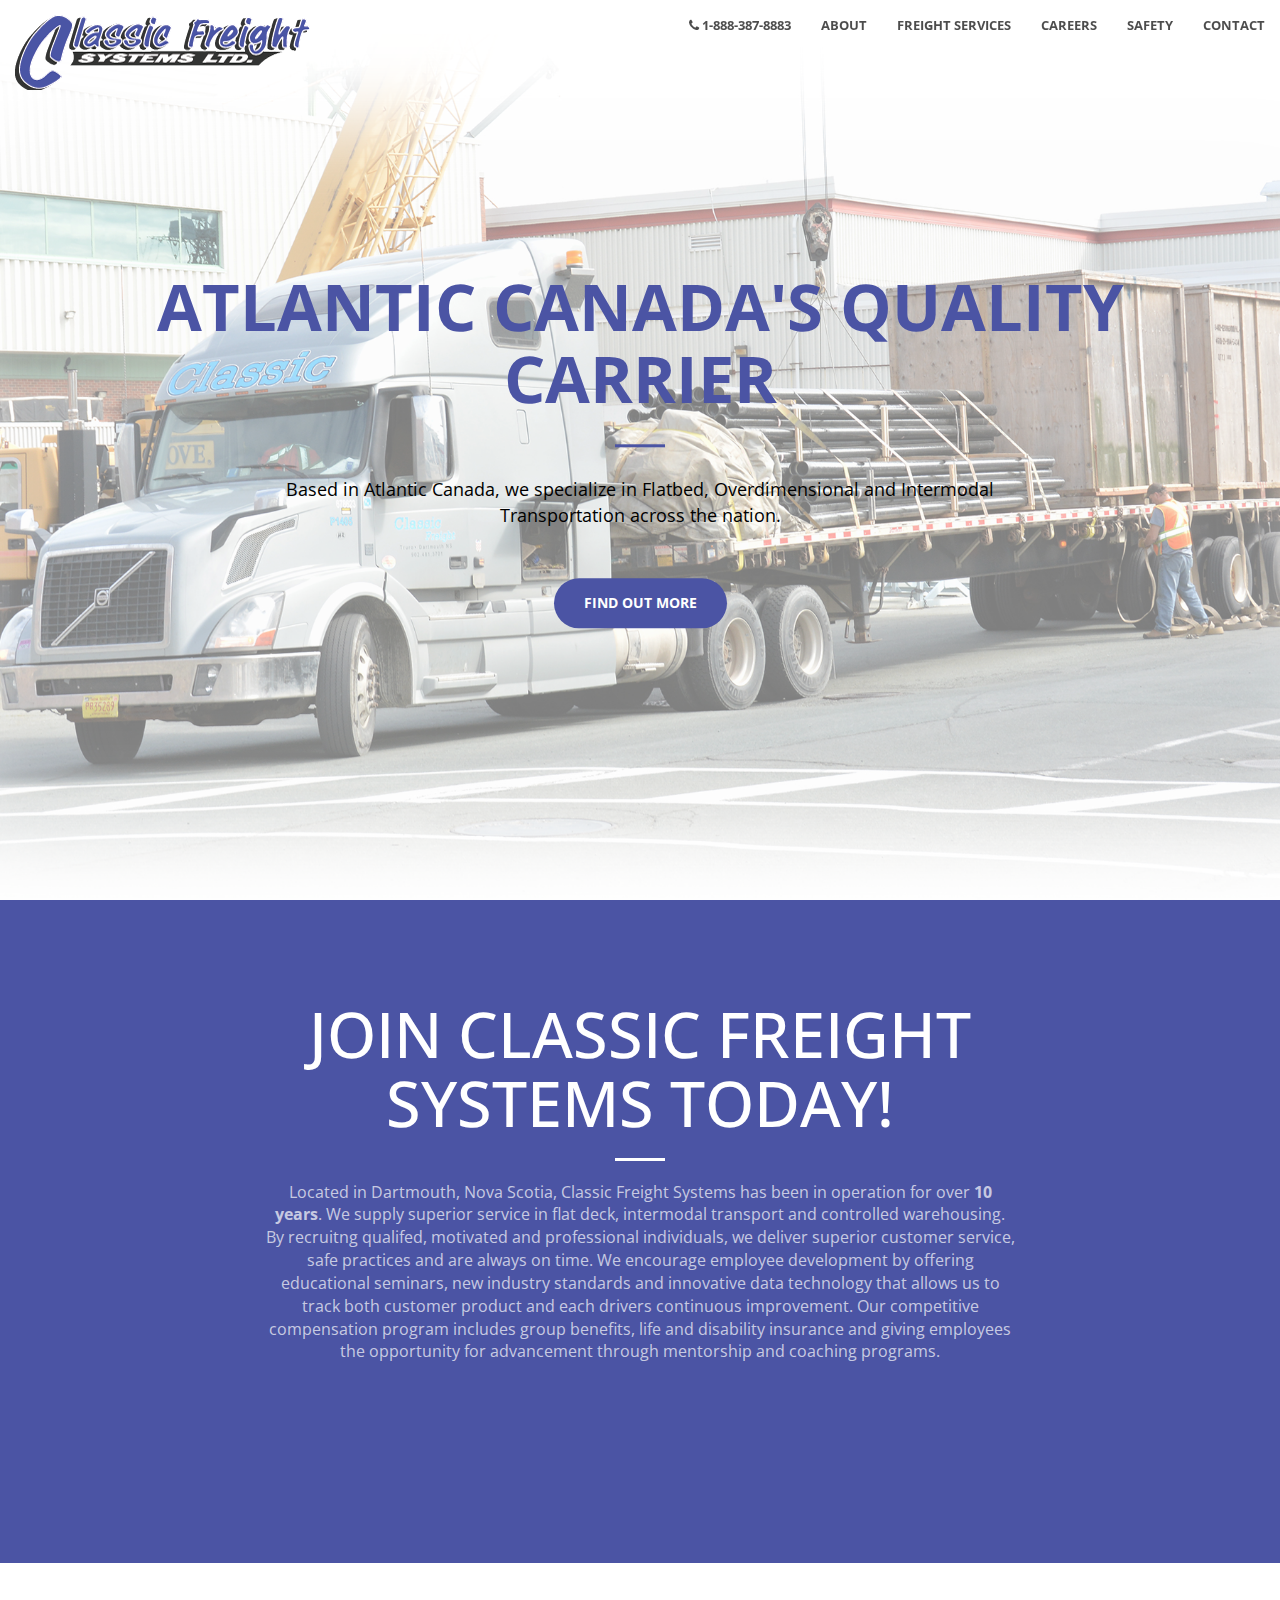
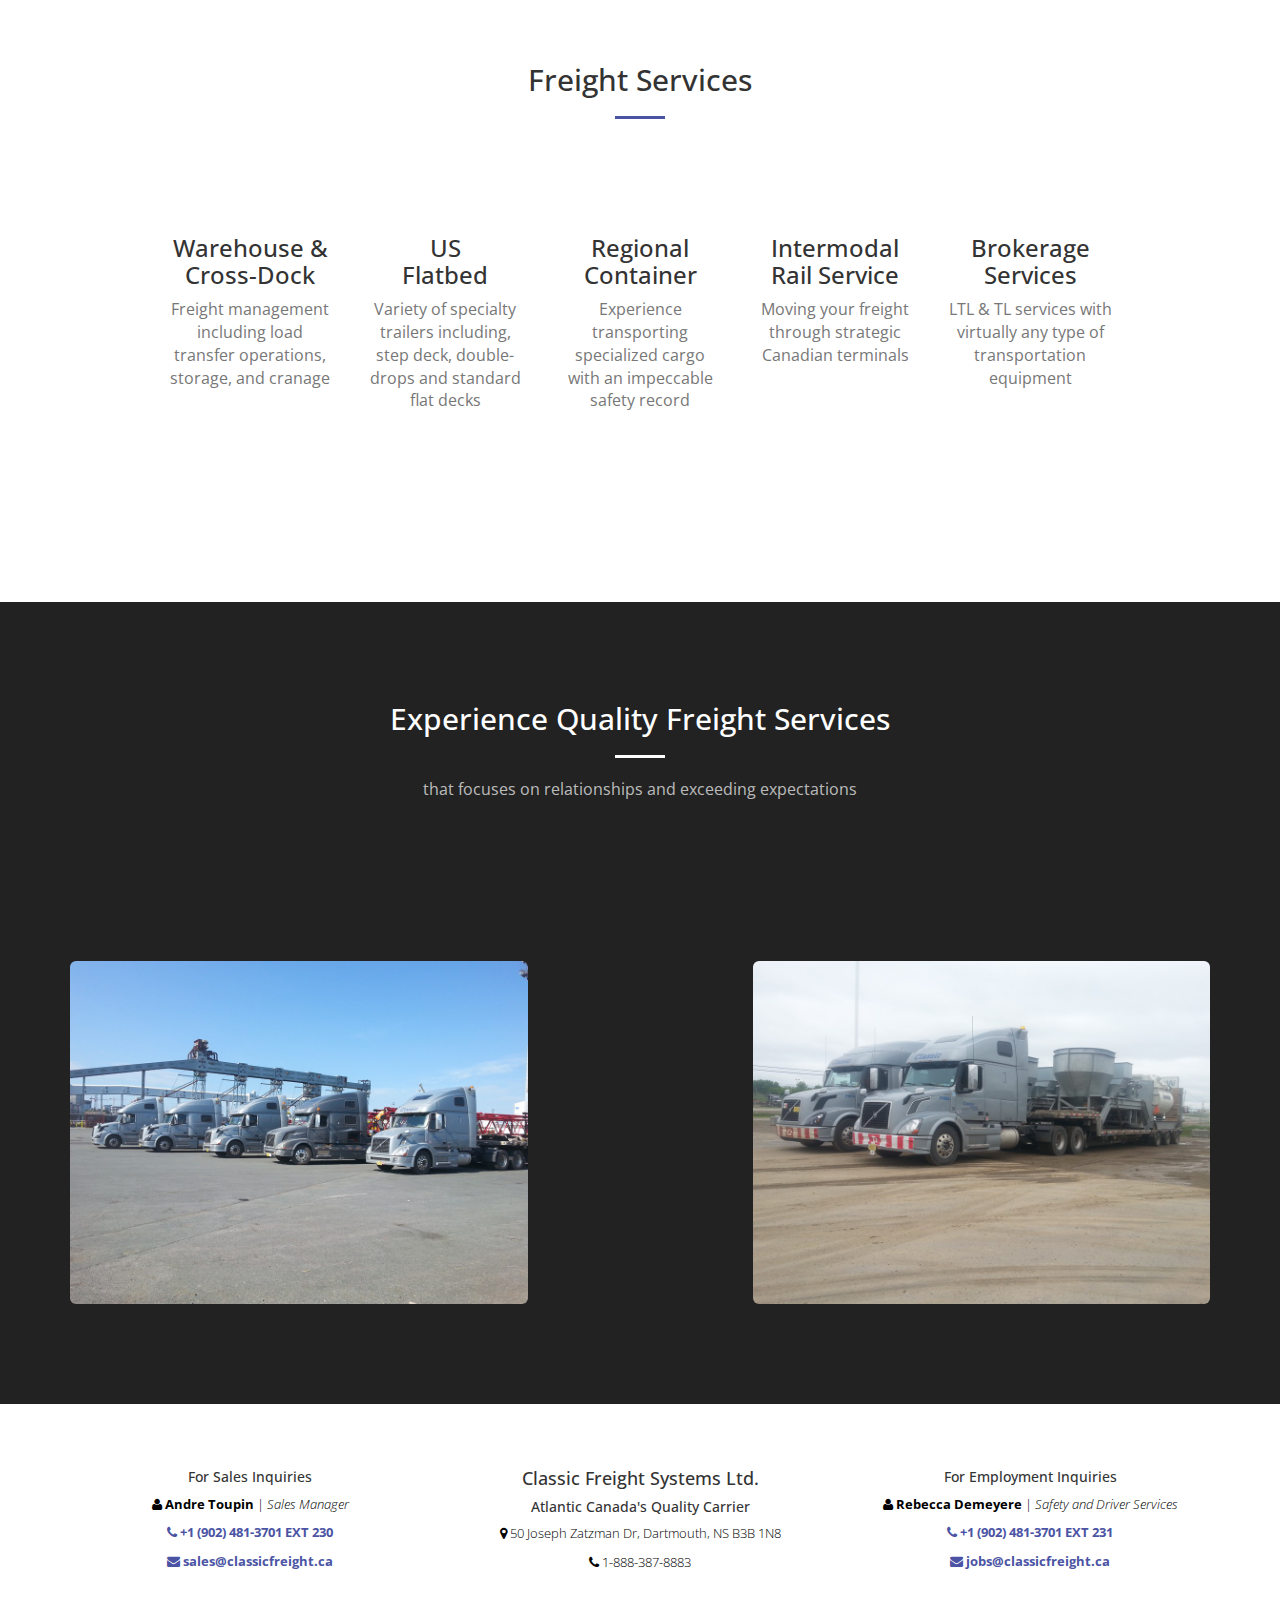
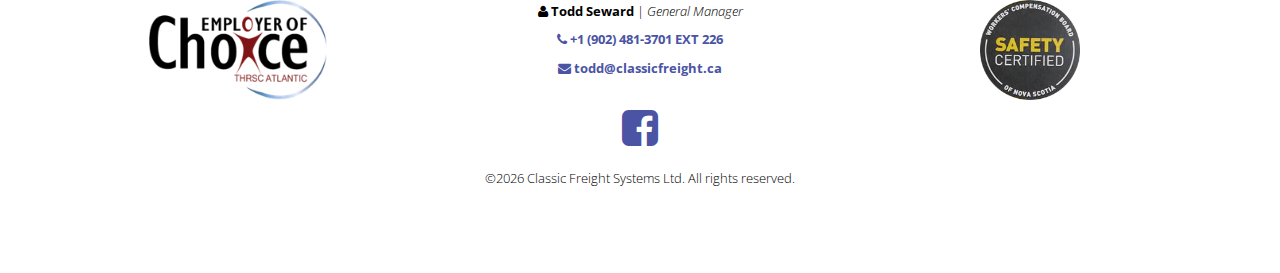
==== commit 58074f93: "Revert "Job fair"" ====
--- a/index.html
+++ b/index.html
@@ -87,28 +87,6 @@
             </div>
         </div>
     </header>
-
-    <section class="bg-focus">
-        <div class="container">
-            <div class="row text-center">
-              <div class="">
-                  <div class="col-sm-4 col-sm-push-1">
-                      <a href="job-fair.html">
-                          <img class="img-responsive img-rounded" src="assets/images/job-fair.png">
-                      </a>
-                  </div>
-              </div>
-                <div class="">
-                    <h1 class="section-heading">Job Fair &amp; Driver Appreciation Day</h1>
-                    <hr class="light">
-                    <p class="text-faded"><i class="fa fa-calendar"></i>&nbsp;Saturday, September 30, 2017 — 9am to 1pm</p>
-                    <p class="text-black"><i class="fa fa-map-marker"></i>&nbsp;50 Joseph Zatzman Drive, Dartmouth, NS</p><br><br>
-                    <a target="_blank" href="assets/pdf/Classic-Freight-Sept30-Job-Fair.pdf" class="page-scroll btn btn-alt btn-xl sr-button">View Brochure</a>&nbsp;&nbsp;
-                    <a href="job-fair.html" class="page-scroll btn btn-primary btn-xl sr-button">Learn More</a>
-                </div>
-            </div>
-        </div>
-    </section>
 
     <section class="bg-primary" id="about">
         <div class="container">
--- a/assets/css/creative.css
+++ b/assets/css/creative.css
@@ -41,13 +41,6 @@
 .bg-dark {
   background-color: #222;
   color: white;
-}
-.bg-focus {
-  background-color: #ff6700;
-  color: white;
-}
-.text-black {
-  color: #000;
 }
 .text-faded {
   color: rgba(255, 255, 255, 0.7);
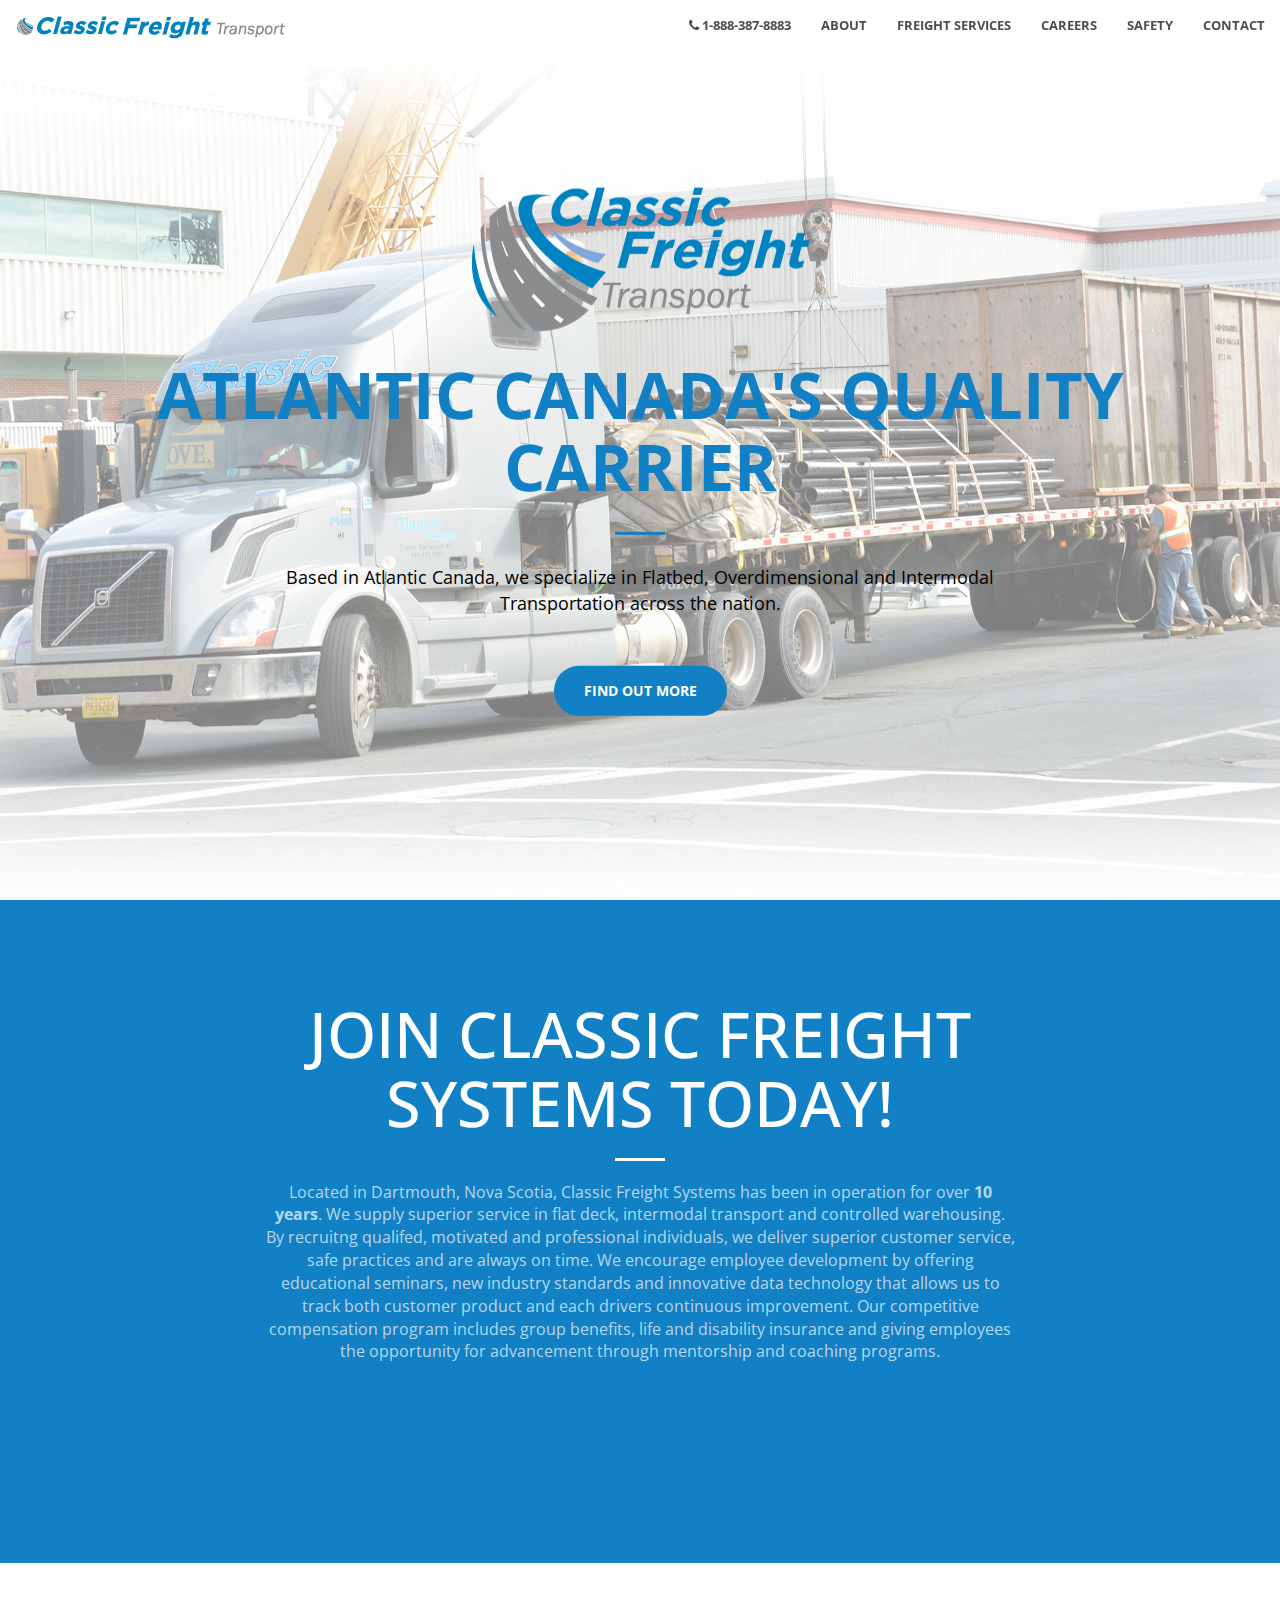
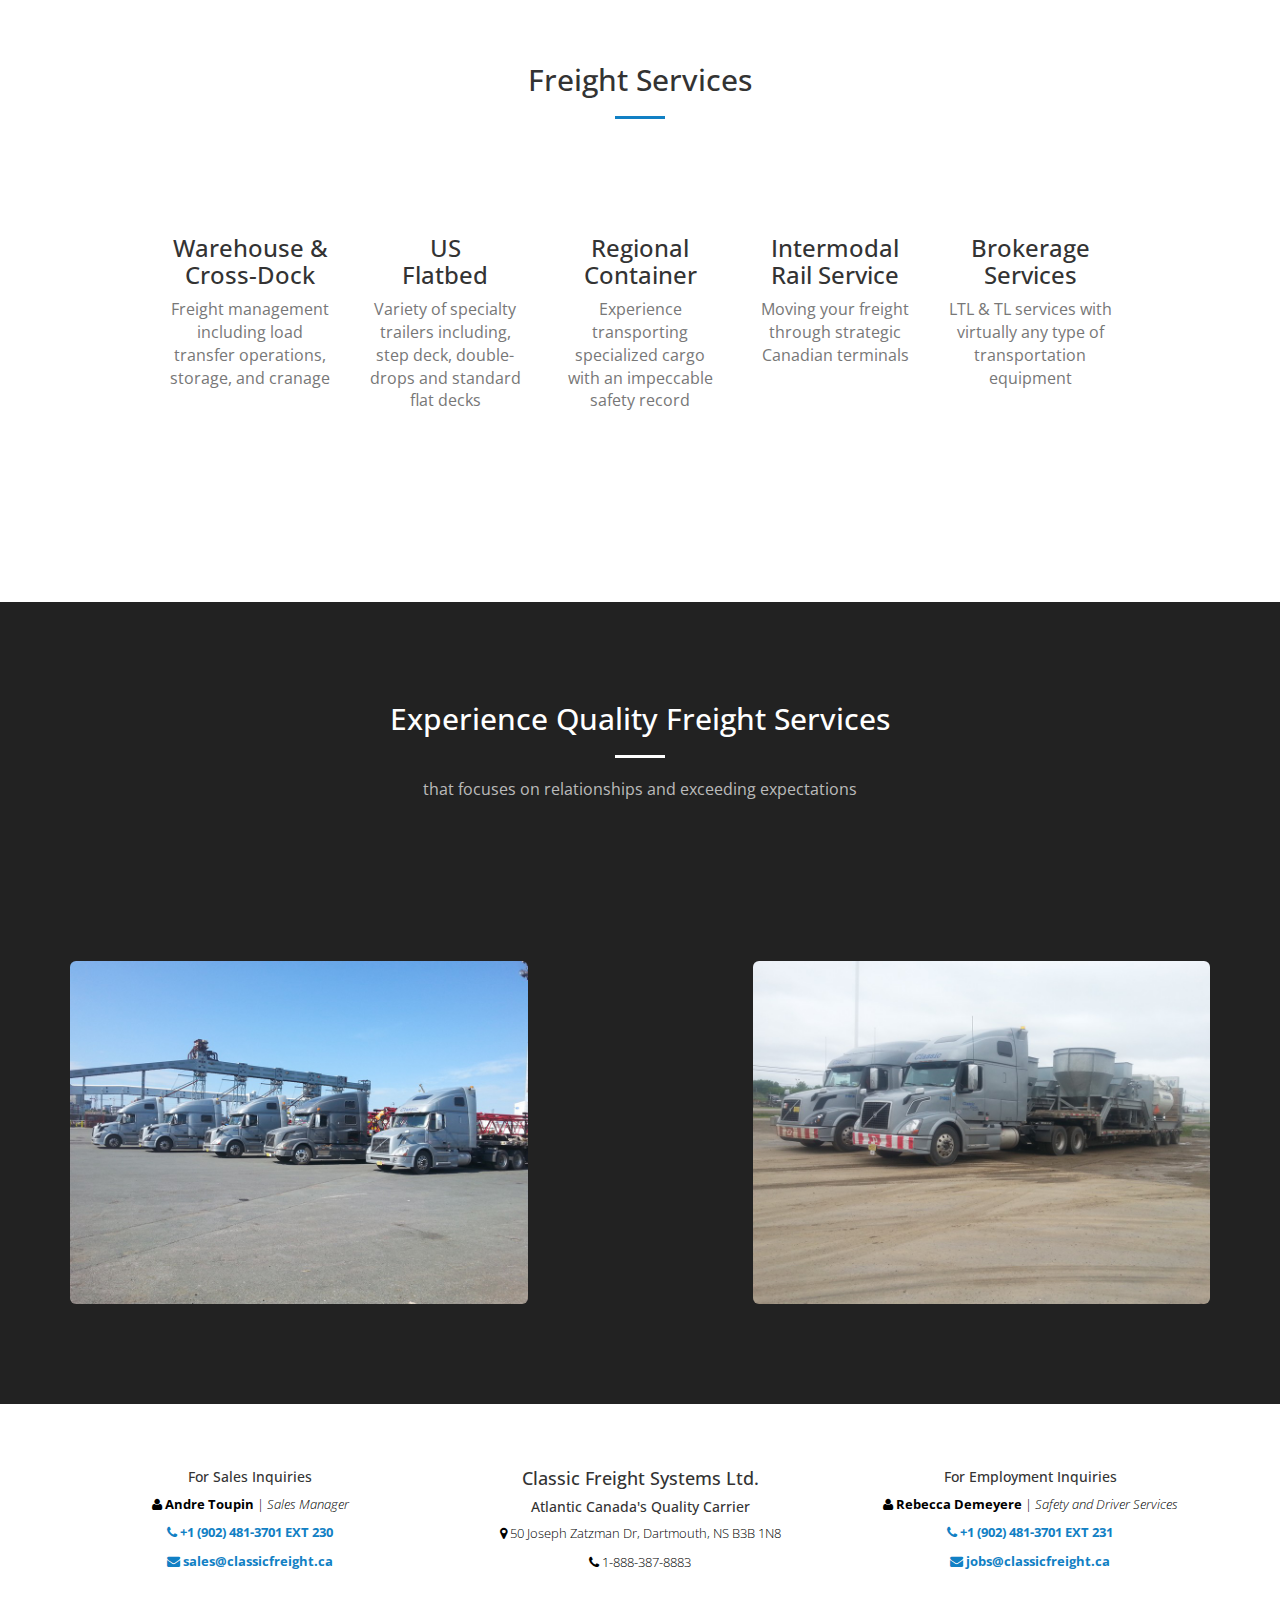
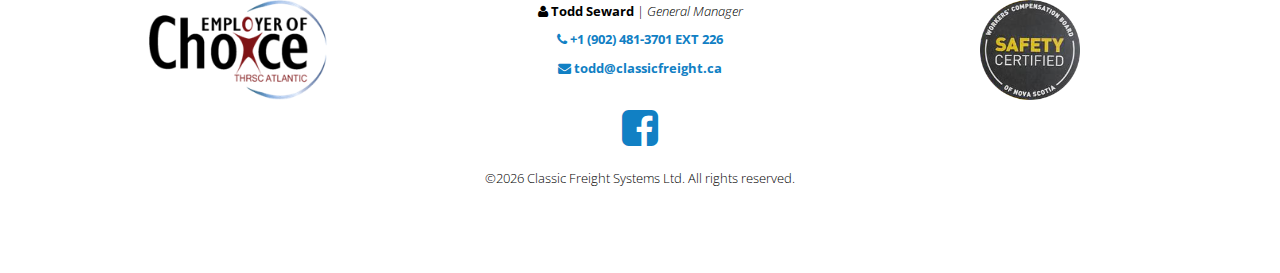
==== commit d9409ad1: "Revert "Revert "New logo and theme color""" ====
--- a/index.html
+++ b/index.html
@@ -46,7 +46,7 @@
                     <span class="icon-bar"></span>
                     <span class="icon-bar"></span>
                 </button>
-                <a class="navbar-brand page-scroll" href="#page-top"><img src="assets/images/classic-freight-logo-75h.png" alt="Classic Freight Systems Ltd." height="75"></a>
+                <a class="navbar-brand page-scroll" href="#page-top"><img src="assets/images/classic-freight-logo-new-25h.png" alt="Classic Freight Systems Ltd." height="25"></a>
             </div>
 
             <!-- Collect the nav links, forms, and other content for toggling -->
@@ -80,6 +80,7 @@
     <header>
         <div class="header-content">
             <div class="header-content-inner">
+                <img src="assets/images/classic-freight-logo-new-150h.png" alt="Classic Freight Systems Ltd." height="150" style="margin-bottom:25px;">
                 <h1>Atlantic Canada's Quality Carrier</h1>
                 <hr>
                 <p>Based in Atlantic Canada, we specialize in Flatbed, Overdimensional and  Intermodal Transportation across the nation.</p>
--- a/assets/css/creative.css
+++ b/assets/css/creative.css
@@ -7,7 +7,7 @@
   font-family: 'Open Sans', 'Helvetica Neue', Arial, sans-serif;
 }
 hr {
-  border-color: #4b54a4;
+  border-color: #1180c4;
   border-width: 3px;
   max-width: 50px;
 }
@@ -18,11 +18,11 @@
   -webkit-transition: all 0.35s;
   -moz-transition: all 0.35s;
   transition: all 0.35s;
-  color: #4b54a4;
+  color: #1180c4;
 }
 a:hover,
 a:focus {
-  color: #3b4281;
+  color: #0d6195;
 }
 h1,
 h2,
@@ -36,7 +36,7 @@
   font-size: 16px;
 }
 .bg-primary {
-  background-color: #4b54a4;
+  background-color: #1180c4;
 }
 .bg-dark {
   background-color: #222;
@@ -46,7 +46,7 @@
   color: rgba(255, 255, 255, 0.7);
 }
 .panel-info {
-  border-color: #4b54a4;
+  border-color: #1180c4;
 }
 section {
   padding: 100px 0;
@@ -66,14 +66,14 @@
   transition: all 0.35s;
 }
 .navbar-default .navbar-header .navbar-brand {
-  color: #4b54a4;
+  color: #1180c4;
   font-family: 'Open Sans', 'Helvetica Neue', Arial, sans-serif;
   font-weight: 700;
   text-transform: uppercase;
 }
 .navbar-default .navbar-header .navbar-brand:hover,
 .navbar-default .navbar-header .navbar-brand:focus {
-  color: #3b4281;
+  color: #0d6195;
 }
 .navbar-default .nav > li > a,
 .navbar-default .nav > li > a:focus {
@@ -84,11 +84,11 @@
 }
 .navbar-default .nav > li > a:hover,
 .navbar-default .nav > li > a:focus:hover {
-  color: #4b54a4;
+  color: #1180c4;
 }
 .navbar-default .nav > li.active > a,
 .navbar-default .nav > li.active > a:focus {
-  color: #4b54a4 !important;
+  color: #1180c4 !important;
   background-color: transparent;
 }
 .navbar-default .nav > li.active > a:hover,
@@ -113,19 +113,19 @@
   }
   .navbar-default .nav > li > a:hover,
   .navbar-default .nav > li > a:focus:hover {
-    color: #4b54a4;
+    color: #1180c4;
   }
   .navbar-default.affix {
     background-color: white;
     border-color: rgba(34, 34, 34, 0.05);
   }
   .navbar-default.affix .navbar-header .navbar-brand {
-    color: #4b54a4;
+    color: #1180c4;
     font-size: 14px;
   }
   .navbar-default.affix .navbar-header .navbar-brand:hover,
   .navbar-default.affix .navbar-header .navbar-brand:focus {
-    color: #3b4281;
+    color: #0d6195;
   }
   .navbar-default.affix .nav > li > a,
   .navbar-default.affix .nav > li > a:focus {
@@ -133,7 +133,7 @@
   }
   .navbar-default.affix .nav > li > a:hover,
   .navbar-default.affix .nav > li > a:focus:hover {
-    color: #4b54a4;
+    color: #1180c4;
   }
 }
 header {
@@ -160,7 +160,7 @@
   text-transform: uppercase;
   margin-top: 0;
   margin-bottom: 0;
-  color: #4b54a4;
+  color: #1180c4;
 }
 header .header-content .header-content-inner hr {
   margin: 30px auto;
@@ -220,7 +220,7 @@
   color: white;
   opacity: 0;
   display: block;
-  background: rgba(75, 84, 164, 0.9);
+  background: rgba(17, 128, 196, 0.9);
   position: absolute;
   bottom: 0;
   text-align: center;
@@ -268,7 +268,7 @@
   margin: 0 auto 20px;
 }
 .text-primary {
-  color: #4b54a4;
+  color: #1180c4;
 }
 .no-gutter > [class*='col-'] {
   padding-right: 0;
@@ -324,8 +324,8 @@
 }
 .btn-primary {
   color: white;
-  background-color: #4b54a4;
-  border-color: #4b54a4;
+  background-color: #1180c4;
+  border-color: #1180c4;
   -webkit-transition: all 0.35s;
   -moz-transition: all 0.35s;
   transition: all 0.35s;
@@ -337,8 +337,8 @@
 .btn-primary.active,
 .open > .dropdown-toggle.btn-primary {
   color: white;
-  background-color: #434b93;
-  border-color: #40478c;
+  background-color: #0f71ad;
+  border-color: #0e6ba3;
 }
 .btn-primary:active,
 .btn-primary.active,
@@ -363,17 +363,17 @@
 .btn-primary.disabled.active,
 .btn-primary[disabled].active,
 fieldset[disabled] .btn-primary.active {
-  background-color: #4b54a4;
-  border-color: #4b54a4;
+  background-color: #1180c4;
+  border-color: #1180c4;
 }
 .btn-primary .badge {
-  color: #4b54a4;
+  color: #1180c4;
   background-color: white;
 }
 .btn-alt {
-  color: #4b54a4;
-  background-color: white;
-  border-color: #4b54a4;
+  color: #1180c4;
+  background-color: white;
+  border-color: #1180c4;
   -webkit-transition: all 0.35s;
   -moz-transition: all 0.35s;
   transition: all 0.35s;
@@ -384,9 +384,9 @@
 .btn-alt:active,
 .btn-alt.active,
 .open > .dropdown-toggle.btn-alt {
-  color: #4b54a4;
+  color: #1180c4;
   background-color: #f2f2f2;
-  border-color: #40478c;
+  border-color: #0e6ba3;
 }
 .btn-alt:active,
 .btn-alt.active,
@@ -412,11 +412,11 @@
 .btn-alt[disabled].active,
 fieldset[disabled] .btn-alt.active {
   background-color: white;
-  border-color: #4b54a4;
+  border-color: #1180c4;
 }
 .btn-alt .badge {
   color: white;
-  background-color: #4b54a4;
+  background-color: #1180c4;
 }
 .btn {
   font-family: 'Open Sans', 'Helvetica Neue', Arial, sans-serif;
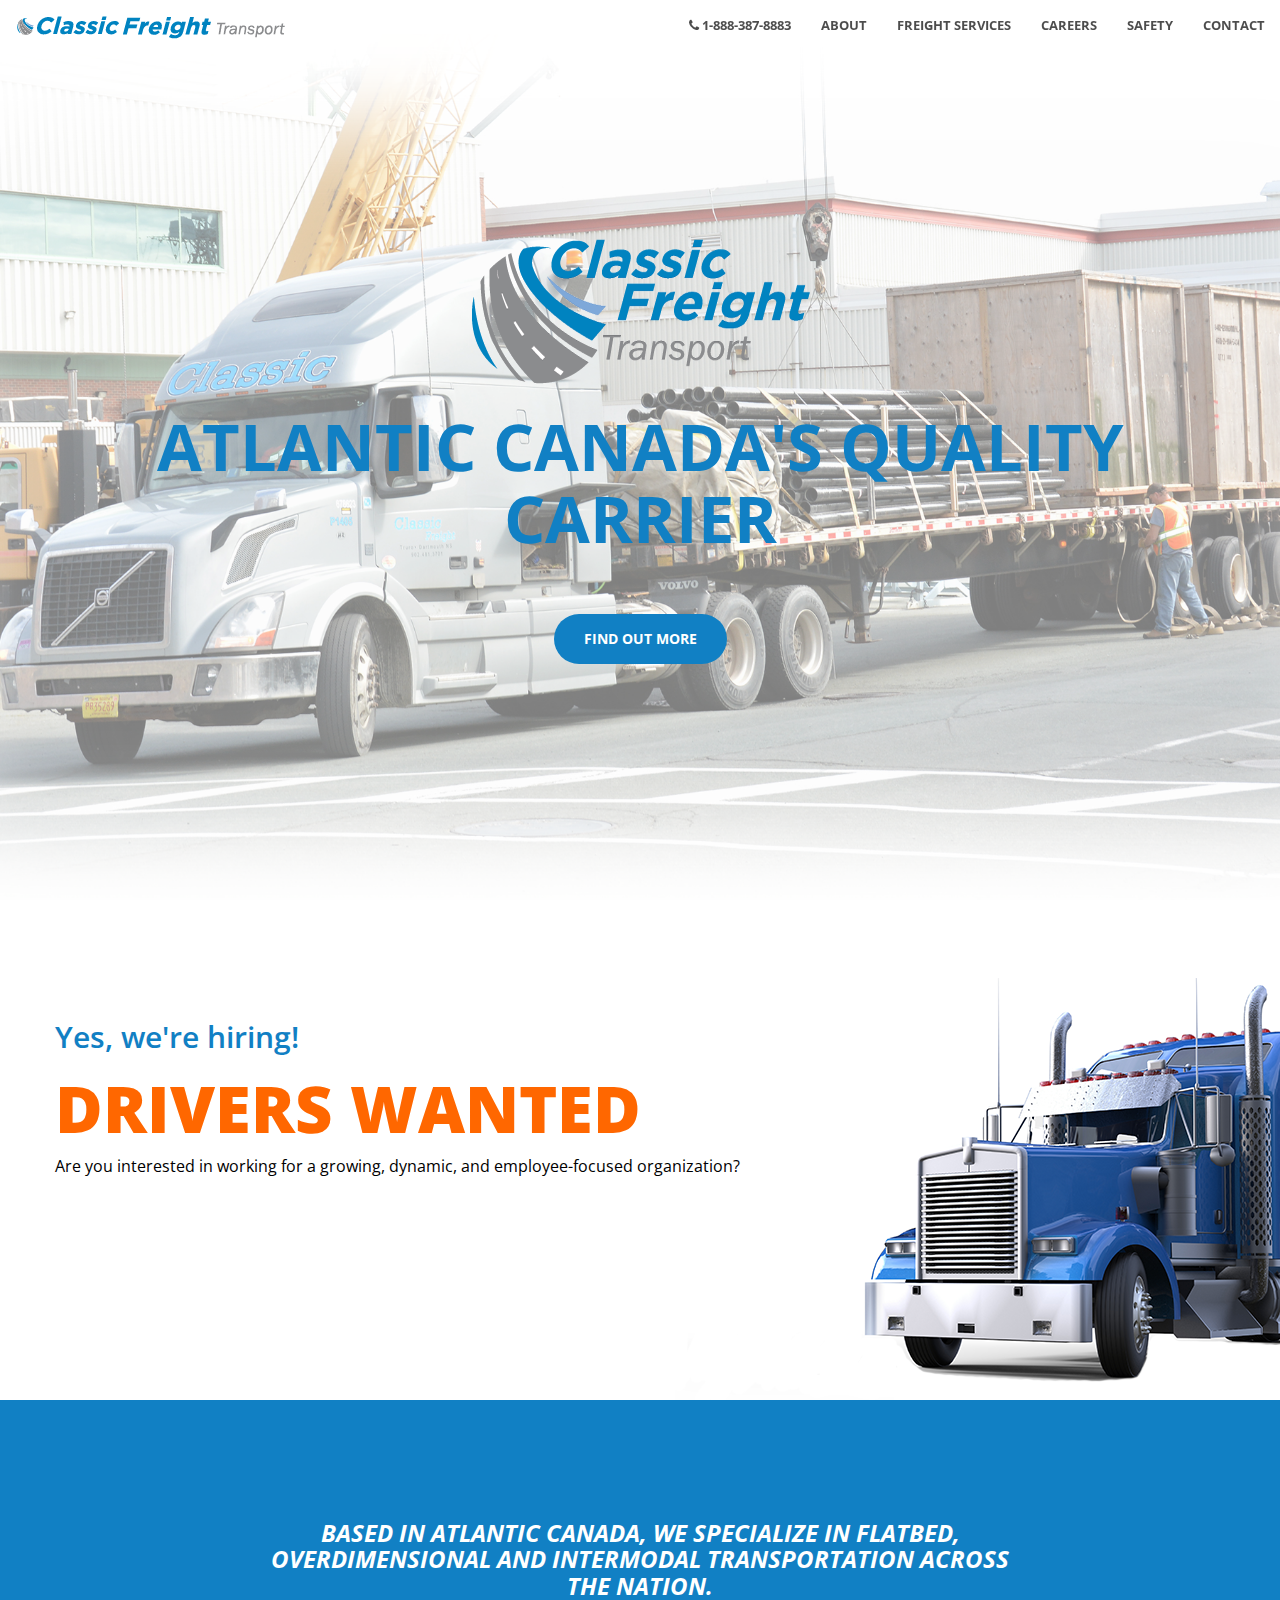
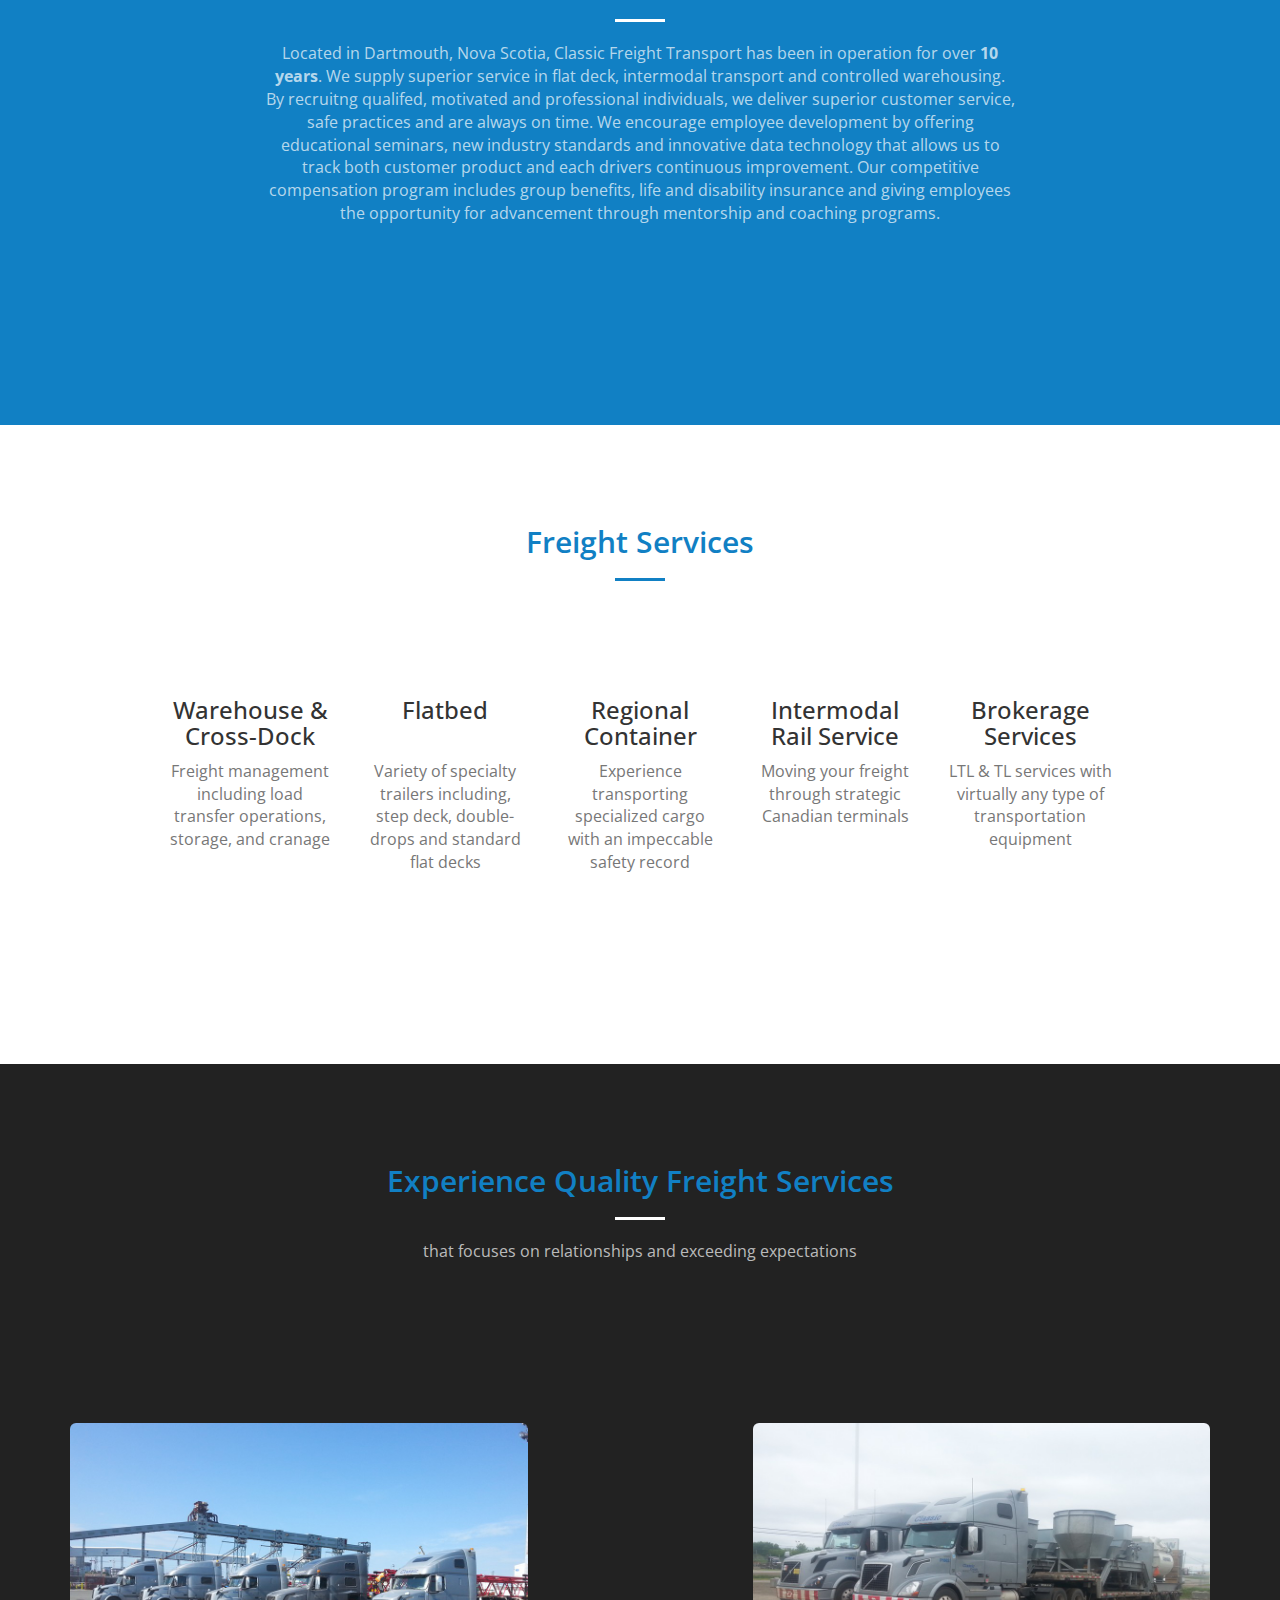
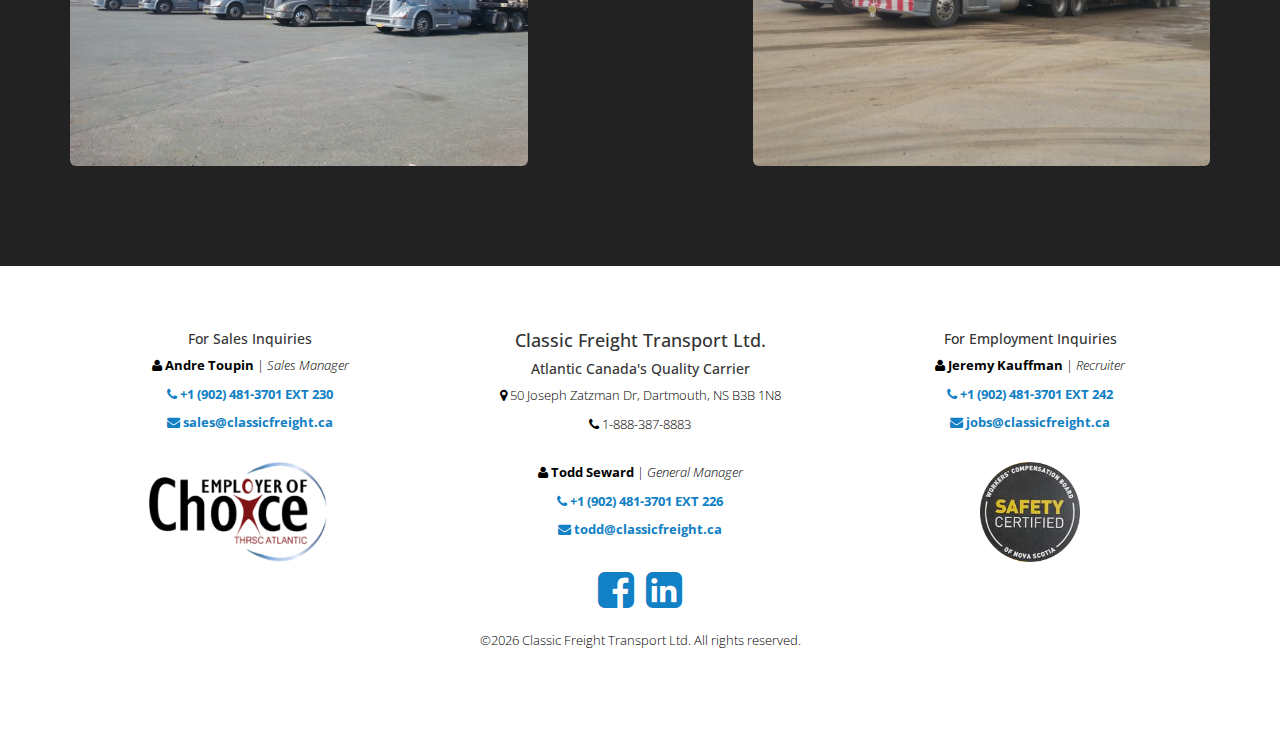
==== commit e5f1e620: "February 2018 Updates" ====
--- a/index.html
+++ b/index.html
@@ -32,6 +32,10 @@
         <script src="https://oss.maxcdn.com/libs/html5shiv/3.7.0/html5shiv.js"></script>
         <script src="https://oss.maxcdn.com/libs/respond.js/1.4.2/respond.min.js"></script>
     <![endif]-->
+
+    <!--SECURE JAVASCRIPT PIXEL CODE START-->
+    <script src="https://acuityplatform.com/Adserver/pxlj/1766887534556069888?" type="text/javascript" async ></script>
+    <!--SECURE JAVASCRIPT PIXEL CODE END-->
 </head>
 
 <body id="page-top">
@@ -46,7 +50,7 @@
                     <span class="icon-bar"></span>
                     <span class="icon-bar"></span>
                 </button>
-                <a class="navbar-brand page-scroll" href="#page-top"><img src="assets/images/classic-freight-logo-new-25h.png" alt="Classic Freight Systems Ltd." height="25"></a>
+                <a class="navbar-brand page-scroll" href="#page-top"><img src="assets/images/classic-freight-logo-new-25h.png" alt="Classic Freight Transport Ltd." height="25"></a>
             </div>
 
             <!-- Collect the nav links, forms, and other content for toggling -->
@@ -80,23 +84,40 @@
     <header>
         <div class="header-content">
             <div class="header-content-inner">
-                <img src="assets/images/classic-freight-logo-new-150h.png" alt="Classic Freight Systems Ltd." height="150" style="margin-bottom:25px;">
+                <img src="assets/images/classic-freight-logo-new-150h.png" alt="Classic Freight Transport Ltd." height="150" style="margin-bottom:25px;">
                 <h1>Atlantic Canada's Quality Carrier</h1>
-                <hr>
-                <p>Based in Atlantic Canada, we specialize in Flatbed, Overdimensional and  Intermodal Transportation across the nation.</p>
+                <!-- <hr>
+                <p>Based in Atlantic Canada, we specialize in Flatbed, Overdimensional and  Intermodal Transportation across the nation.</p> --><br><br><br>
                 <a href="#about" class="btn btn-primary btn-xl page-scroll">Find Out More</a>
             </div>
         </div>
     </header>
 
+    <section class="bg-careers">
+        <div class="container">
+            <div class="row text-center">
+                <div class="text-left">
+                    <h2 class="text-thick">Yes, we're hiring!</h2>
+                    <h1 class="text-focus">Drivers Wanted</h1>
+                    <!-- <hr class="light"> -->
+                    <p class="text-black">Are you interested in working for a growing, dynamic, and employee-focused organization?</p>
+                    <br><br>
+                    <a href="contact/employment.html" class="page-scroll btn btn-focus btn-xl sr-button">Join Classic Freight Transport Today!</a>
+                    <!-- <a href="job-fair.html" class="page-scroll btn btn-primary btn-xl sr-button">Learn More</a> -->
+                </div>
+            </div>
+        </div>
+    </section>
+
     <section class="bg-primary" id="about">
         <div class="container">
             <div class="row">
                 <div class="col-lg-8 col-lg-offset-2 text-center">
-                    <h1 class="section-heading">JOIN CLASSIC FREIGHT SYSTEMS TODAY!</h1>
+                    <!-- <h1 class="section-heading">JOIN CLASSIC FREIGHT TRANSPORT TODAY!</h1> -->
+                    <h3 class="focus">Based in Atlantic Canada, we specialize in Flatbed, Overdimensional and  Intermodal Transportation across the nation.</h3>
                     <hr class="light">
-                    <p class="text-faded">Located in Dartmouth, Nova Scotia, Classic Freight Systems has been in operation for over <b>10 years</b>. We supply superior service in flat deck, intermodal transport and controlled warehousing. By recruitng qualifed, motivated and professional individuals, we deliver superior customer service, safe practices and are always on time. We encourage employee development by offering educational seminars, new industry standards and innovative data technology that allows us to track both customer product and each drivers continuous improvement. Our competitive compensation program includes group benefits, life and disability insurance and giving employees the opportunity for advancement through mentorship and coaching programs.</p><br><br>
-                    <a href="careers/index.html" class="page-scroll btn btn-default btn-xl sr-button">Apply Today!</a>
+                    <p class="text-faded">Located in Dartmouth, Nova Scotia, Classic Freight Transport has been in operation for over <b>10 years</b>. We supply superior service in flat deck, intermodal transport and controlled warehousing. By recruitng qualifed, motivated and professional individuals, we deliver superior customer service, safe practices and are always on time. We encourage employee development by offering educational seminars, new industry standards and innovative data technology that allows us to track both customer product and each drivers continuous improvement. Our competitive compensation program includes group benefits, life and disability insurance and giving employees the opportunity for advancement through mentorship and coaching programs.</p><br><br>
+                    <a href="contact/employment.html" class="page-scroll btn btn-default btn-xl sr-button">Apply Today!</a>
                 </div>
             </div>
         </div>
@@ -106,7 +127,7 @@
         <div class="container">
             <div class="row">
                 <div class="col-lg-12 text-center">
-                    <h2 class="section-heading">Freight Services</h2>
+                    <h2 class="section-heading text-thick">Freight Services</h2>
                     <hr class="primary">
                 </div>
             </div>
@@ -123,7 +144,7 @@
                 <div class="col-md-2 text-center">
                     <div class="service-box">
                         <i class="fa fa-4x fa-truck text-primary sr-icons"></i>
-                        <h3>US <br>Flatbed</h3>
+                        <h3>Flatbed<br><br></h3>
                         <p class="text-muted">Variety of specialty trailers including, step deck, double-drops and standard flat decks</p>
                     </div>
                 </div>
@@ -162,7 +183,7 @@
         <div class="container">
             <div class="row">
                 <div class="col-lg-8 col-lg-offset-2 text-center">
-                    <h2 class="section-heading">Experience Quality Freight Services</h2>
+                    <h2 class="section-heading text-thick">Experience Quality Freight Services</h2>
                     <hr class="light">
                     <p class="text-faded">that focuses on relationships and exceeding expectations</p><br><br>
                     <a href="contact/sales.html" class="page-scroll btn btn-default btn-xl sr-button">Book Now!</a><br><br><br><br>
@@ -197,7 +218,7 @@
                         </div>
                       </div>
                       <div class="footer_teaser col-sm-4 col-md-4">
-                        <h4>Classic Freight Systems Ltd.</h4>
+                        <h4>Classic Freight Transport Ltd.</h4>
                         <h5>Atlantic Canada's Quality Carrier</h5>
                         <p><i class="fa fa-map-marker"></i>&nbsp;50 Joseph Zatzman Dr, Dartmouth, NS B3B 1N8</p>
                         <p><i class="fa fa-phone"></i>&nbsp;1-888-387-8883</p><br>
@@ -205,14 +226,14 @@
                             <p><i class="fa fa-user"></i> <b>Todd Seward</b> | <em>General Manager</em></p>
                             <p><a href="tel:+1 (902) 481-3701"><i class="fa fa-phone"></i> <b>+1 (902) 481-3701 EXT 226</a></b></p>
                             <p><a href="mailto:todd@classicfreight.ca"><i class="fa fa-envelope"></i> <b>todd@classicfreight.ca</a></b></p><br>
-                            <a href="https://www.facebook.com/Classicfreightsystems2011Ltd/"><i class="fa fa-facebook-square fa-3x"></i></a><br><br>
-                            <p>&copy;<script>document.write(Date().substr(11,4))</script> Classic Freight Systems Ltd. All rights reserved.</p><br>
+                            <a href="https://www.facebook.com/Classicfreightsystems2011Ltd/" target="_blank"><i class="fa fa-facebook-square fa-3x"></i></a>&nbsp;&nbsp;&nbsp;<a href="https://www.linkedin.com/in/classic-freight-b96838146/" target="_blank"><i class="fa fa-linkedin-square fa-3x"></i></a><br><br>
+                            <p>&copy;<script>document.write(Date().substr(11,4))</script> Classic Freight Transport Ltd. All rights reserved.</p><br>
                         </div>
                       </div>
                       <div class="footer_teaser col-sm-4 col-md-4">
                         <h5>For Employment Inquiries</h5>
-                        <p><i class="fa fa-user"></i> <b>Rebecca Demeyere</b> | <em>Safety and Driver Services</em></p>
-                        <p><a href="tel:+1 (902) 481-3701"><i class="fa fa-phone"></i> <b>+1 (902) 481-3701 EXT 231</a></b></p>
+                        <p><i class="fa fa-user"></i> <b>Jeremy Kauffman</b> | <em>Recruiter</em></p>
+                        <p><a href="tel:+1 (902) 481-3701"><i class="fa fa-phone"></i> <b>+1 (902) 481-3701 EXT 242</a></b></p>
                         <p><a href="mailto:jobs@classicfreight.ca"><i class="fa fa-envelope"></i> <b>jobs@classicfreight.ca</a></b></p><br>
                         <div class="text-center">
                             <img src="assets/images/safety-certified.png" alt="WCBNS Safety Certified" height="100"><br><br>
--- a/assets/css/creative.css
+++ b/assets/css/creative.css
@@ -32,15 +32,54 @@
 h6 {
   font-family: 'Open Sans', 'Helvetica Neue', Arial, sans-serif;
 }
+h3.focus {
+  font-family: 'Open Sans', 'Helvetica Neue', Arial, sans-serif;
+  font-weight: 700;
+  text-transform: uppercase;
+  font-style: italic;
+}
 p {
   font-size: 16px;
 }
+.right {
+  text-align: right;
+}
 .bg-primary {
   background-color: #1180c4;
 }
 .bg-dark {
   background-color: #222;
   color: white;
+}
+.bg-focus {
+  background-color: #ff6700;
+  color: white;
+}
+.bg-careers {
+  width: 100%;
+  min-height: auto;
+  -webkit-background-size: cover;
+  -moz-background-size: cover;
+  background-size: cover;
+  -o-background-size: cover;
+  background-repeat: no-repeat;
+  height: 500px;
+  background-image: url('../images/classic-careers-banner.png');
+  color: white;
+  background-position: center center;
+  position: relative;
+}
+.text-black {
+  color: #000;
+}
+.text-focus {
+  color: #ff6700;
+  text-transform: uppercase;
+  font-weight: 800;
+}
+.text-thick {
+  font-weight: 600;
+  color: #1180c4;
 }
 .text-faded {
   color: rgba(255, 255, 255, 0.7);
@@ -370,6 +409,54 @@
   color: #1180c4;
   background-color: white;
 }
+.btn-focus {
+  color: white;
+  background-color: #ff6700;
+  border-color: #ff6700;
+  -webkit-transition: all 0.35s;
+  -moz-transition: all 0.35s;
+  transition: all 0.35s;
+}
+.btn-focus:hover,
+.btn-focus:focus,
+.btn-focus.focus,
+.btn-focus:active,
+.btn-focus.active,
+.open > .dropdown-toggle.btn-focus {
+  color: white;
+  background-color: #e65d00;
+  border-color: #db5900;
+}
+.btn-focus:active,
+.btn-focus.active,
+.open > .dropdown-toggle.btn-focus {
+  background-image: none;
+}
+.btn-focus.disabled,
+.btn-focus[disabled],
+fieldset[disabled] .btn-focus,
+.btn-focus.disabled:hover,
+.btn-focus[disabled]:hover,
+fieldset[disabled] .btn-focus:hover,
+.btn-focus.disabled:focus,
+.btn-focus[disabled]:focus,
+fieldset[disabled] .btn-focus:focus,
+.btn-focus.disabled.focus,
+.btn-focus[disabled].focus,
+fieldset[disabled] .btn-focus.focus,
+.btn-focus.disabled:active,
+.btn-focus[disabled]:active,
+fieldset[disabled] .btn-focus:active,
+.btn-focus.disabled.active,
+.btn-focus[disabled].active,
+fieldset[disabled] .btn-focus.active {
+  background-color: #ff6700;
+  border-color: #ff6700;
+}
+.btn-focus .badge {
+  color: #ff6700;
+  background-color: white;
+}
 .btn-alt {
   color: #1180c4;
   background-color: white;
--- a/assets/css/custom.css
+++ b/assets/css/custom.css
@@ -36,5 +36,5 @@
   border-radius: 6px 0 0 6px;
   overflow: hidden;
   margin: 0 0 60px 0px;
-  background-color: #ffffff;
+  background-color: #1180c4;
 }
